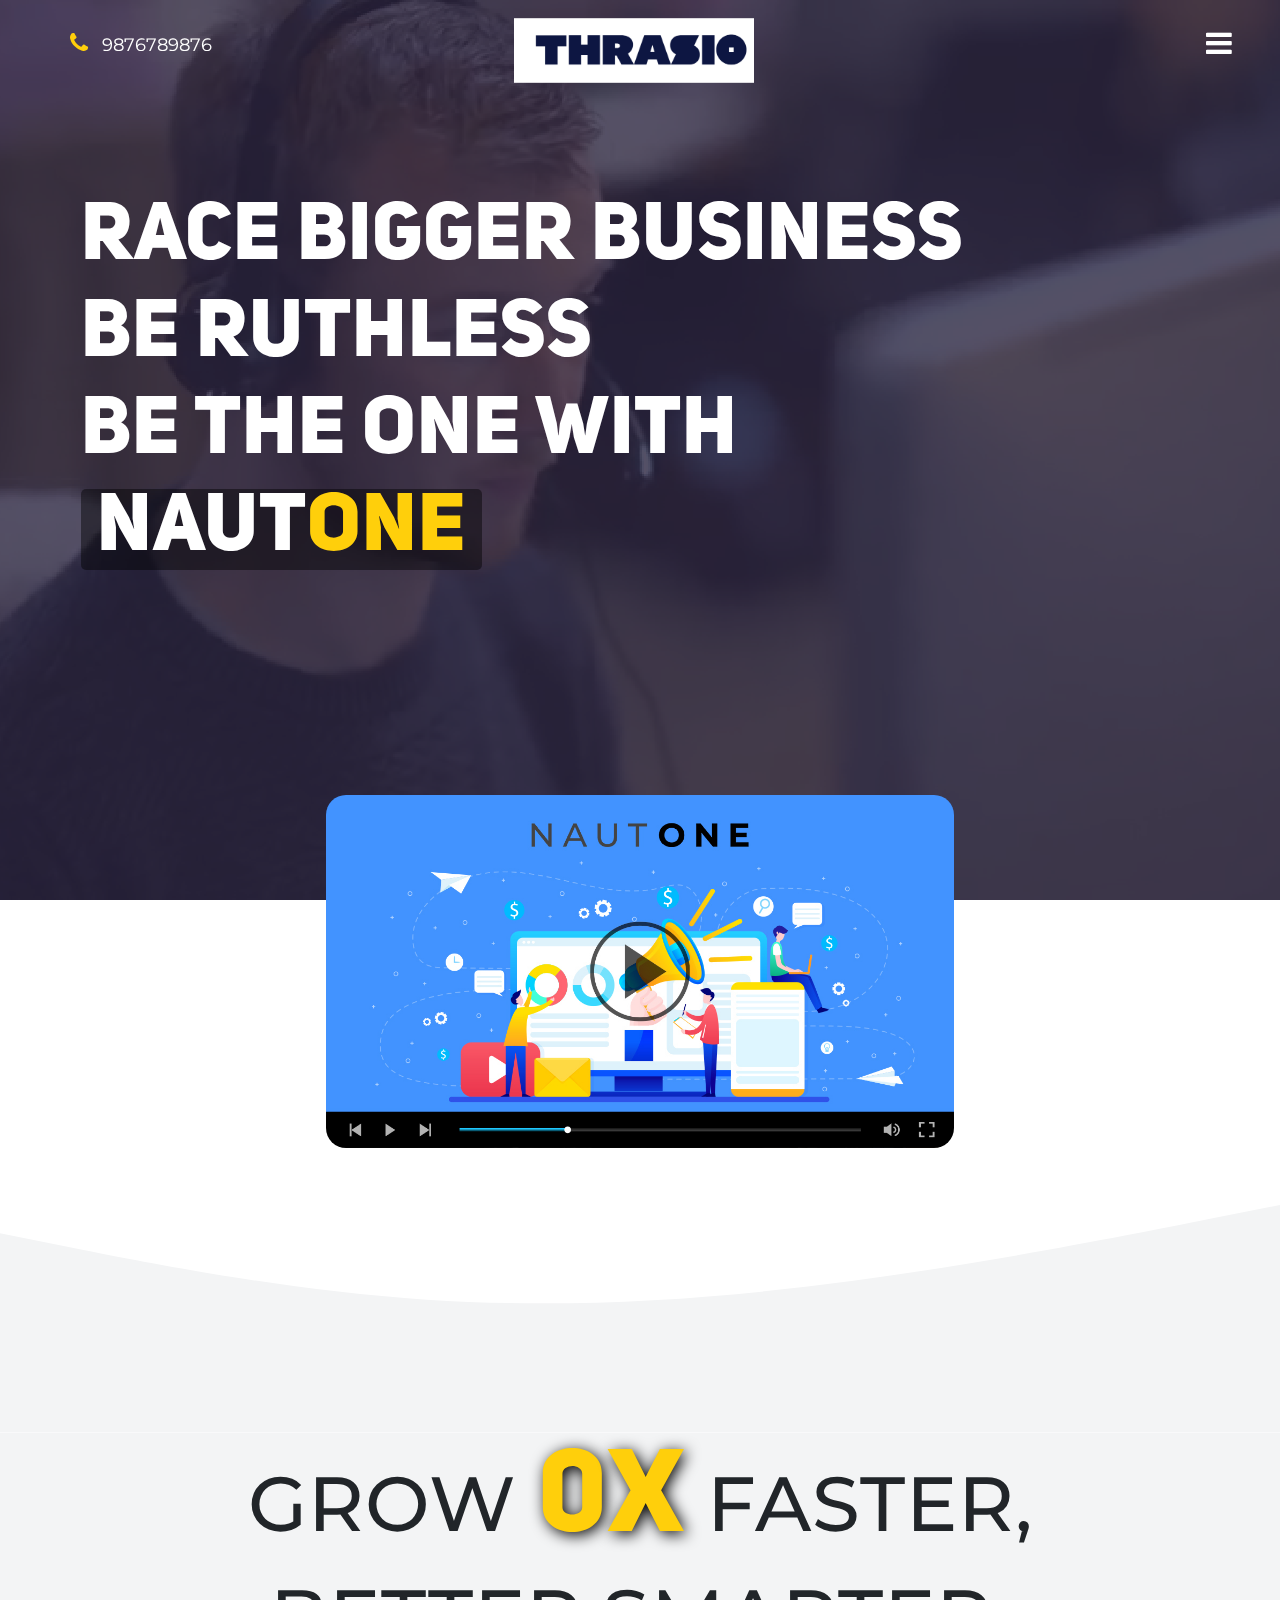
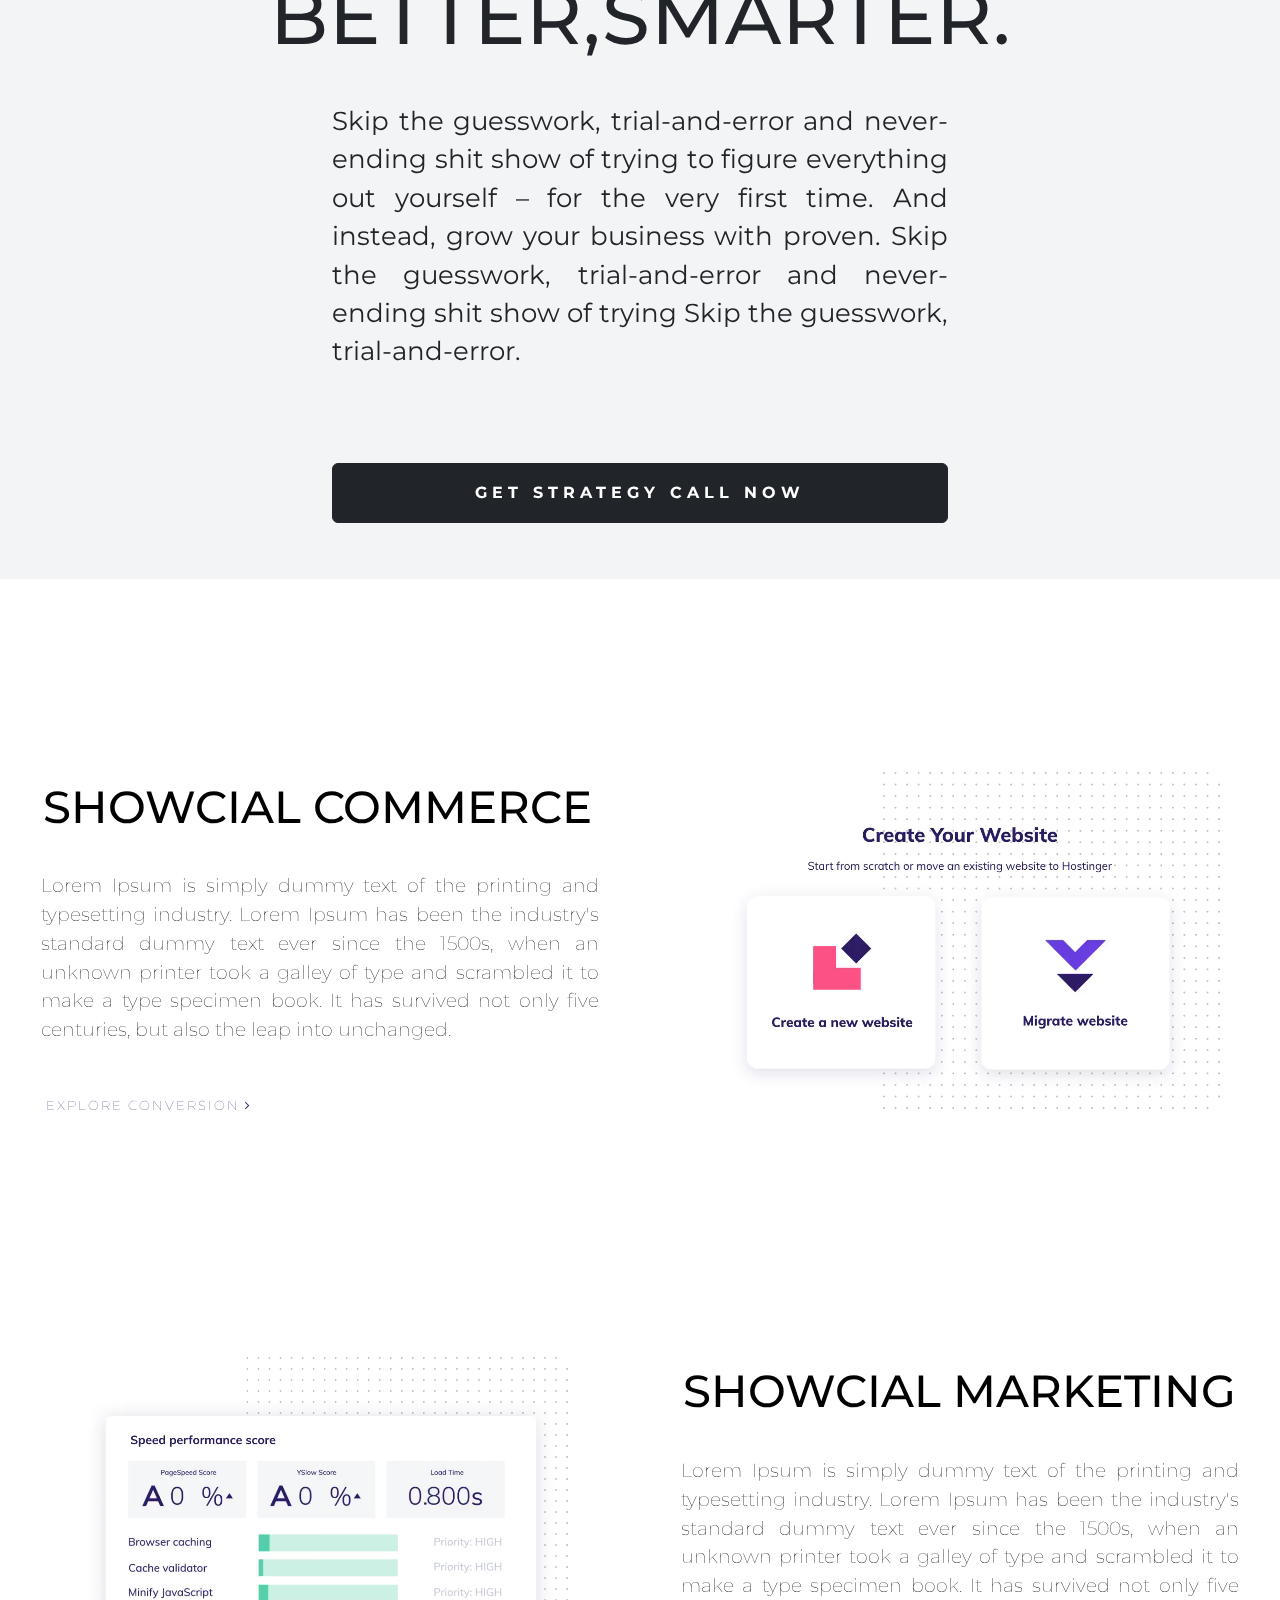
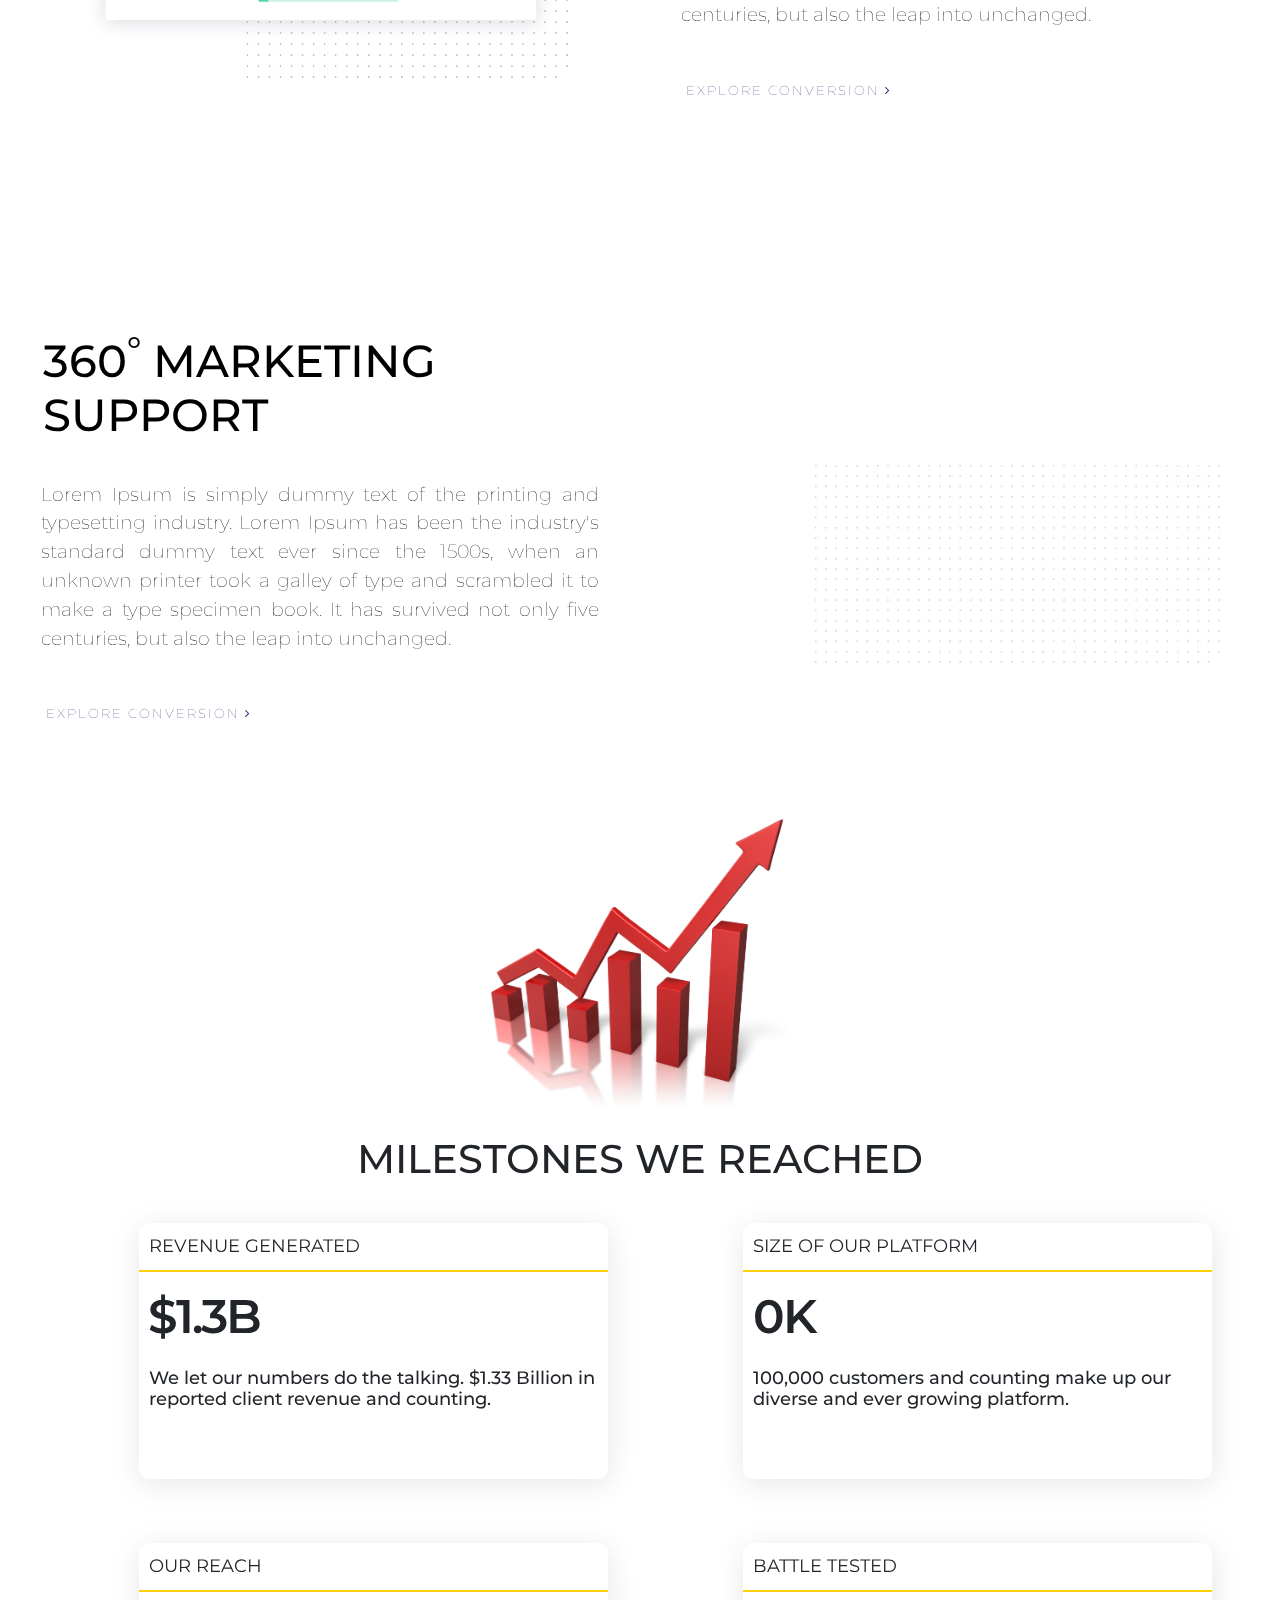
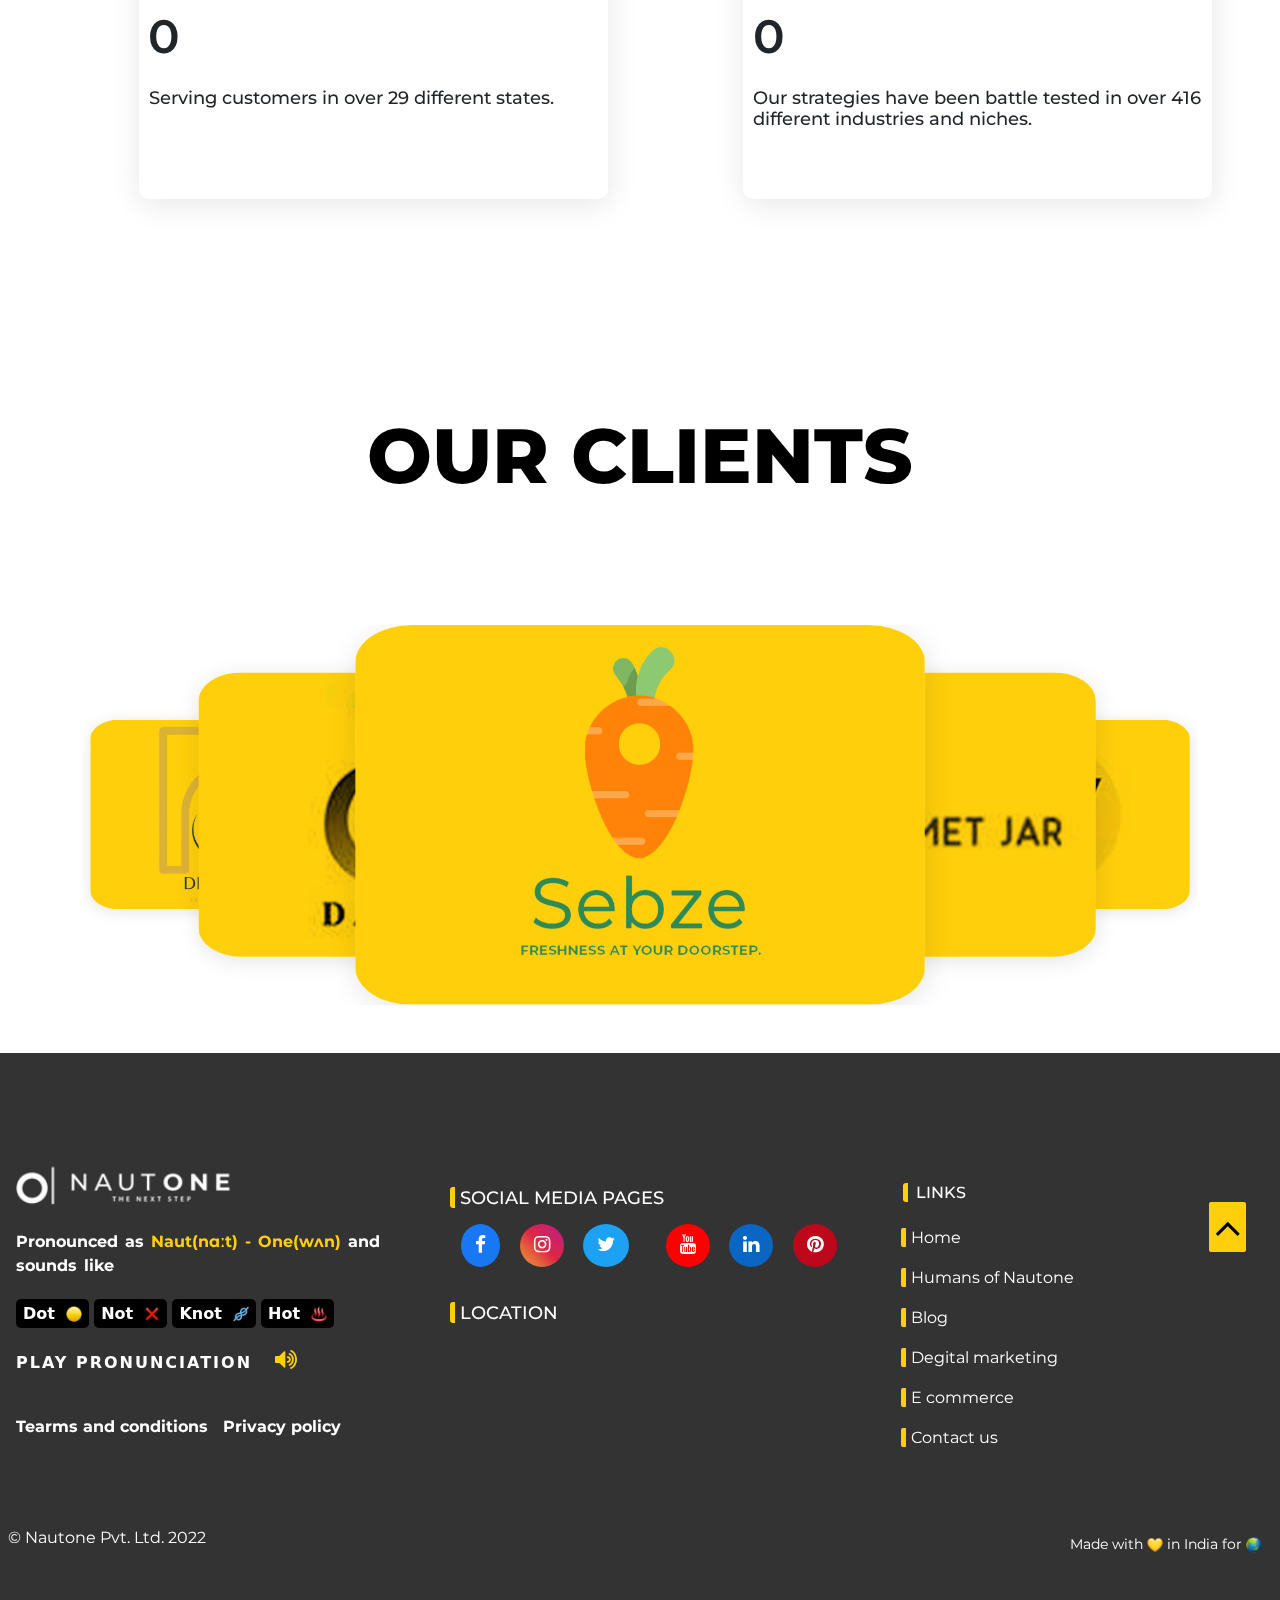
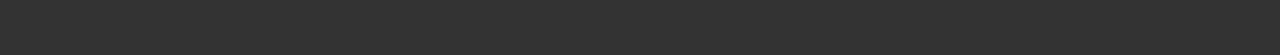
==== index.html @ 0d22f4e8 "donefinal1" ====
<!DOCTYPE html>
<html>
<head>
	<meta charset="utf-8">
	<meta name="viewport" content="width=device-width, initial-scale=1">
	<title>Nautone | The next step</title>
	<!--Bootstrap-->
	<link href="https://cdn.jsdelivr.net/npm/bootstrap@5.1.3/dist/css/bootstrap.min.css" rel="stylesheet">
    <script src="https://cdn.jsdelivr.net/npm/bootstrap@5.1.3/dist/js/bootstrap.bundle.min.js"></script>
    <!--External stylesheet-->
    <link rel="stylesheet" type="text/css" href="style.css">
    <!--Font awsome bootstrap-->
    <link rel="stylesheet" href="https://cdnjs.cloudflare.com/ajax/libs/font-awesome/4.7.0/css/font-awesome.min.css">
    <!--nautone icon-->
    <link rel="icon" href="asserts/images/fav-icon-01.png" sizes="32x32"/>

    <!--npm animation -->
     <link rel="stylesheet" href="https://cdn.jsdelivr.net/npm/animate.css@3.5.2/animate.min.css">

<link rel="stylesheet" href="https://maxcdn.bootstrapcdn.com/font-awesome/4.7.0/css/font-awesome.min.css">
<script src="https://code.jquery.com/jquery-3.5.1.min.js"></script>
<script src="https://cdn.jsdelivr.net/npm/popper.js@1.16.0/dist/umd/popper.min.js"></script>
<script src="https://stackpath.bootstrapcdn.com/bootstrap/4.5.0/js/bootstrap.min.js"></script>
<script type="text/javascript" src="script.js"></script>
<!------------------------------------------------------fonts------------------------------->
<link rel="preconnect" href="https://fonts.googleapis.com">
<link rel="preconnect" href="https://fonts.gstatic.com" crossorigin>
<link href="https://fonts.googleapis.com/css2?family=Montserrat:wght@700&display=swap" rel="stylesheet">
<!-------------------------------------------------------------------------------fonts end-->
<!----------IMPORTANT DONT EDIT ENYTHING BELOW CODING ******WARNING****------AND ALSO DONT REMOVE RACKET-------->
<!--<link rel='preload' as='style' onload="this.onload=null;this.rel='stylesheet'" id='theme-main-style' href='wp-content/themes/thrasio/dist/css/theme.css' type='text/css' media='all'/>
<script type="rocketlazyloadscript" data-rocket-type='text/javascript' src='wp-includes/js/jquery/jquery.min.js' id='jquery-core-js' defer></script>
--------IMPORTANT DONT EDIT ENYTHING ABOVE CODING ******WARNING****-------------->

    <script>if(navigator.userAgent.match(/MSIE|Internet Explorer/i)||navigator.userAgent.match(/Trident\/7\..*?rv:11/i)){var href=document.location.href;if(!href.match(/[?&]nowprocket/)){if(href.indexOf("?")==-1){if(href.indexOf("#")==-1){document.location.href=href+"?nowprocket=1"}else{document.location.href=href.replace("#","?nowprocket=1#")}}else{if(href.indexOf("#")==-1){document.location.href=href+"&nowprocket=1"}else{document.location.href=href.replace("#","&nowprocket=1#")}}}}</script><script>class RocketLazyLoadScripts{constructor(e){this.triggerEvents=e,this.eventOptions={passive:!0},this.userEventListener=this.triggerListener.bind(this),this.delayedScripts={normal:[],async:[],defer:[]},this.allJQueries=[]}_addUserInteractionListener(e){this.triggerEvents.forEach((t=>window.addEventListener(t,e.userEventListener,e.eventOptions)))}_removeUserInteractionListener(e){this.triggerEvents.forEach((t=>window.removeEventListener(t,e.userEventListener,e.eventOptions)))}triggerListener(){this._removeUserInteractionListener(this),"loading"===document.readyState?document.addEventListener("DOMContentLoaded",this._loadEverythingNow.bind(this)):this._loadEverythingNow()}async _loadEverythingNow(){this._delayEventListeners(),this._delayJQueryReady(this),this._handleDocumentWrite(),this._registerAllDelayedScripts(),this._preloadAllScripts(),await this._loadScriptsFromList(this.delayedScripts.normal),await this._loadScriptsFromList(this.delayedScripts.defer),await this._loadScriptsFromList(this.delayedScripts.async),await this._triggerDOMContentLoaded(),await this._triggerWindowLoad(),window.dispatchEvent(new Event("rocket-allScriptsLoaded"))}_registerAllDelayedScripts(){document.querySelectorAll("script[type=rocketlazyloadscript]").forEach((e=>{e.hasAttribute("src")?e.hasAttribute("async")&&!1!==e.async?this.delayedScripts.async.push(e):e.hasAttribute("defer")&&!1!==e.defer||"module"===e.getAttribute("data-rocket-type")?this.delayedScripts.defer.push(e):this.delayedScripts.normal.push(e):this.delayedScripts.normal.push(e)}))}async _transformScript(e){return await this._requestAnimFrame(),new Promise((t=>{const n=document.createElement("script");let r;[...e.attributes].forEach((e=>{let t=e.nodeName;"type"!==t&&("data-rocket-type"===t&&(t="type",r=e.nodeValue),n.setAttribute(t,e.nodeValue))})),e.hasAttribute("src")?(n.addEventListener("load",t),n.addEventListener("error",t)):(n.text=e.text,t()),e.parentNode.replaceChild(n,e)}))}async _loadScriptsFromList(e){const t=e.shift();return t?(await this._transformScript(t),this._loadScriptsFromList(e)):Promise.resolve()}_preloadAllScripts(){var e=document.createDocumentFragment();[...this.delayedScripts.normal,...this.delayedScripts.defer,...this.delayedScripts.async].forEach((t=>{const n=t.getAttribute("src");if(n){const t=document.createElement("link");t.href=n,t.rel="preload",t.as="script",e.appendChild(t)}})),document.head.appendChild(e)}_delayEventListeners(){let e={};function t(t,n){!function(t){function n(n){return e[t].eventsToRewrite.indexOf(n)>=0?"rocket-"+n:n}e[t]||(e[t]={originalFunctions:{add:t.addEventListener,remove:t.removeEventListener},eventsToRewrite:[]},t.addEventListener=function(){arguments[0]=n(arguments[0]),e[t].originalFunctions.add.apply(t,arguments)},t.removeEventListener=function(){arguments[0]=n(arguments[0]),e[t].originalFunctions.remove.apply(t,arguments)})}(t),e[t].eventsToRewrite.push(n)}function n(e,t){let n=e[t];Object.defineProperty(e,t,{get:()=>n||function(){},set(r){e["rocket"+t]=n=r}})}t(document,"DOMContentLoaded"),t(window,"DOMContentLoaded"),t(window,"load"),t(window,"pageshow"),t(document,"readystatechange"),n(document,"onreadystatechange"),n(window,"onload"),n(window,"onpageshow")}_delayJQueryReady(e){let t=window.jQuery;Object.defineProperty(window,"jQuery",{get:()=>t,set(n){if(n&&n.fn&&!e.allJQueries.includes(n)){n.fn.ready=n.fn.init.prototype.ready=function(t){e.domReadyFired?t.bind(document)(n):document.addEventListener("rocket-DOMContentLoaded",(()=>t.bind(document)(n)))};const t=n.fn.on;n.fn.on=n.fn.init.prototype.on=function(){if(this[0]===window){function e(e){return e.split(" ").map((e=>"load"===e||0===e.indexOf("load.")?"rocket-jquery-load":e)).join(" ")}"string"==typeof arguments[0]||arguments[0]instanceof String?arguments[0]=e(arguments[0]):"object"==typeof arguments[0]&&Object.keys(arguments[0]).forEach((t=>{delete Object.assign(arguments[0],{[e(t)]:arguments[0][t]})[t]}))}return t.apply(this,arguments),this},e.allJQueries.push(n)}t=n}})}async _triggerDOMContentLoaded(){this.domReadyFired=!0,await this._requestAnimFrame(),document.dispatchEvent(new Event("rocket-DOMContentLoaded")),await this._requestAnimFrame(),window.dispatchEvent(new Event("rocket-DOMContentLoaded")),await this._requestAnimFrame(),document.dispatchEvent(new Event("rocket-readystatechange")),await this._requestAnimFrame(),document.rocketonreadystatechange&&document.rocketonreadystatechange()}async _triggerWindowLoad(){await this._requestAnimFrame(),window.dispatchEvent(new Event("rocket-load")),await this._requestAnimFrame(),window.rocketonload&&window.rocketonload(),await this._requestAnimFrame(),this.allJQueries.forEach((e=>e(window).trigger("rocket-jquery-load"))),window.dispatchEvent(new Event("rocket-pageshow")),await this._requestAnimFrame(),window.rocketonpageshow&&window.rocketonpageshow()}_handleDocumentWrite(){const e=new Map;document.write=document.writeln=function(t){const n=document.currentScript,r=document.createRange(),i=n.parentElement;let o=e.get(n);void 0===o&&(o=n.nextSibling,e.set(n,o));const a=document.createDocumentFragment();r.setStart(a,0),a.appendChild(r.createContextualFragment(t)),i.insertBefore(a,o)}}async _requestAnimFrame(){return new Promise((e=>requestAnimationFrame(e)))}static run(){const e=new RocketLazyLoadScripts(["keydown","mousemove","touchmove","touchstart","touchend","wheel"]);e._addUserInteractionListener(e)}}RocketLazyLoadScripts.run();</script>
</head>
<body>
	<div id="nautoneTop"></div>  
<header>
    <div class="background-image-container">
        <div class="video-container-1">
        <video muted loop autoplay playsinline class="video-bg" style="opacity: 0.2;">
            <source src="asserts/videos/bgvideo.mp4" type="video/mp4">
        </video>
        </div>
    </div>

<div id="mySidenav" class="sidenav">
    <a href="#"><span class="mobile-slide"><span class="fa fa-phone" style="color: #ffcf0b;font-size:23px;padding: 4px;"></span><span class="slider-numaber">&nbsp;&nbsp;9876789876</span></span></a>

            <div class="head">
                <p>
                <div class="float-left"><p>Skyrocket your business&nbsp;&nbsp; <span class="fa fa-arrow-right"></span></p></div>
                <div><a href="contact.html#contact"><button type="button" class="btn btn-outline-warning rounded-pill">get started</button></a></div>
                </p>
            </div>
            <div style="margin-top: 1.1em;">
  <a href="javascript:void(0)" class="closebtn" onclick="closeNav()">&times;</a>
  <ul style="list-style-type: none;">
  <li><a href="humans-of-nautone.html"><div class="drop-div"><p class="drop-lk">who we are</p><span>Sample line for captions</span></div></a></li>
    <li><a href="nautone-ed-com.html"><div class="drop-div"><p class="drop-lk">showcial commerce</p><span>Sample line for captions</span></div></a></li>
  <li><a href="nautone_Digital_marketing.html"><div class="drop-div"><p class="drop-lk">showcial marketing</p><span>Sample line for captions</span></div></a></li>
  <li><a href="humans-of-nautone.html"><div class="drop-div"><p class="drop-lk">Humans of Nautone</p><span>Sample line for captions</span></div></a></li>
  <li><a href="blogs.html"><div class="drop-div"><p class="drop-lk">Blogs</p><span>Sample line for captions</span></div></a></li>
  <li><a href="contact.html"><div class="drop-div"><p class="drop-lk">Contact us</p><span>Sample line for captions</span></div></a></li>
  </ul>
            </div>
</div>
<div class="popupVideo" id="popupVideo">
    <a href="javascript:void(0)" class="closebtn" onclick="closePopupOn()">X</a>

    <div class="container col-md-9">
    <video controls style="width: 100%;" id="mainvideo">
        <source src="asserts/videos/All about the new Zoho CRM logo.mp4" type="video/mp4">
    </video>
    </div>
</div>
    
<nav class="navbar navbar-light fixed-top navbarbg" id="navbar">

    <a href="#"><span class="mobile-slide mobile-slide-main"><span class="fa fa-phone" style="color: #ffcf0b;font-size:23px;padding: 4px;"></span><span class="slider-numaber" style="color: white;" id="mobilenumber">&nbsp;&nbsp;9876789876</span></span></a>

<a href="index.html">
    <!--LOGO-->
    <div class="bottom-line">
         <div class="header-logo">
                          <a href="index.html" class="logo-container logo">
                        <img src="img-logo/logo.svg"
                             data-logo="img-logo/logo.svg" data-animate-logo="img-logo/innvert.gif"
                             data-animate-logo-reverse="img-logo/expand.gif"  id="logo" alt=""/>
                          </a>
<a href="index.html" class="logo-mobile-container">
<img width="396.02" height="350" class="mobile-logo lazyload" src="img-logo/sm-logo.svg"
data-mobile-logo="img-logo/sm-logo.svg"
data-mobile-logo-menu="img-logo/sm-logo.svg"
alt="" data-src="img-logo/sm-logo.svg" decoding="async" />

<img width="396.02" height="350" class="mobile-logo" src="img-logo/sm-logo.svg"
data-mobile-logo="img-logo/sm-logo.svg"
data-mobile-logo-menu="img-logo/sm-logo.svg"
alt="" data-eio="l"/>

                    </a>-->
        </div>
    </div>
<!--LOGO ANIMATION-->
    
</a>
<span onclick="openNav()">
<i class="fa fa-navicon menu-bar" id="menuicon"></i>
</span>
</nav>


<div class="row">
    <div class="col-lg-10 maincontent">
    <h1 class="animated bounce delay-3s">
        Race bigger business <br>Be ruthless<br> Be the <font style="color:white;">One</font> with <font style="background-color: #00000070;border-radius: 5px;">&nbsp;Naut<font style="color:#ffcf0b;">One&nbsp;</font></font></h1>
    </div>
    <div class="col-lg-2">

    </div>
</div>
</header>


<div class="row" style="height: auto;text-align: center;padding-top: 8em;">
    <div class="col-md-6 offset-md-3">
    <img src="asserts/videos/download.jpg" width="100%" class="video-preview" onclick="popupOn()">
</div>   
</div>

        <svg xmlns="http://www.w3.org/2000/svg" viewBox="0 0 1440 320"><path fill="#f3f4f5" fill-opacity="1" d="M0,96L80,112C160,128,320,160,480,170.7C640,181,800,171,960,149.3C1120,128,1280,96,1360,80L1440,64L1440,320L1360,320C1280,320,1120,320,960,320C800,320,640,320,480,320C320,320,160,320,80,320L0,320Z"></path></svg>


<div class="container-fluid">
    <div class="row" style="background-color: #f3f4f5;padding-bottom: 3.5em;">
        <span  id="tengrow"></span>
        <h1 animationName="fadeIn" class="heading-1">Grow <font style="color: #ffcf0b;text-shadow: 3px 3px 15px black;font-family: unisans;font-size: 9vw;"><span class="count percent" data-count="10">0</span>X</font> faster,<br>Better,Smarter.</h1>

        <div class="col-md-6 offset-md-3 content-sec-1a">
            <p>Skip the guesswork, trial-and-error and never-ending shit show of trying to figure everything out yourself – for the very first time. And instead, grow your business with proven. Skip the guesswork, trial-and-error and never-ending shit show of trying Skip the guesswork, trial-and-error.</p>

            <button class="btn btn-dark w-100" style="height:60px;">get strategy call now</button>
        </div>
    </div>
</div>



<div class="container-fluid">

        <div class="row content-sec-index2">
         <div class="col-lg-6 col-md-6 col-sm-12 col-xs-12">
             <h1>Showcial Commerce</h1>
             <p>Lorem Ipsum is simply dummy text of the printing and typesetting industry. Lorem Ipsum has been the industry's standard dummy text ever since the 1500s, when an unknown printer took a galley of type and scrambled it to make a type specimen book. It has survived not only five centuries, but also the leap into unchanged. </p>
             <p><a href="nautone-ed-com.html" class="header-txt-index">EXPLORE CONVERSION  <span class="fa fa-angle-right"></span></a></p>
         </div>
         <div class="col-lg-6 col-md-6 col-sm-12 col-xs-12">

                <div class="imgc">
            <!--<img src="asserts/videos/Artwork-1_Dark-11.mp4" width="100%" class="lef-img-1" style="z-index:30;">-->

            <video loop muted autoplay style="border-radius: 10px;margin-top: 2.5em;" width="100%">
                <source src="asserts/videos/host/easy-to-set-up-6e4616539f.mp4" type="video/mp4">
            </video>
                </div>
         </div>
        </div>
</div>

<!--contect section starts-->
<div class="container-fluid">
    <div class="row content-sec-index2">
         <div class="col-lg-6 col-md-6 col-sm-12 col-xs-12">
            <div class="container">
                <div class="imgc">
            <video loop muted autoplay style="border-radius: 10px;margin-top: 2.8em;" width="100%">
                <source src="asserts/videos/host/simply-fast-websites-ad53591419.mp4" type="video/mp4">
            </video>
                </div>
            </div>    
         </div>
         <div class="col-lg-6 col-md-6 col-sm-12 col-xs-12">
             <h1>Showcial marketing</h1>
             <p>Lorem Ipsum is simply dummy text of the printing and typesetting industry. Lorem Ipsum has been the industry's standard dummy text ever since the 1500s, when an unknown printer took a galley of type and scrambled it to make a type specimen book. It has survived not only five centuries, but also the leap into unchanged.</p>
             <p><a href="nautone_Digital_marketing.html" class="header-txt-index">EXPLORE CONVERSION  <span class="fa fa-angle-right"></span></a></p>
         </div>
    </div>
</div>

<div class="container-fluid">
        <div class="row content-sec-index2">
         <div class="col-lg-6 col-md-6 col-sm-12 col-xs-12">
             <h1>360<sup>°</sup> marketing support</h1>
             <p>Lorem Ipsum is simply dummy text of the printing and typesetting industry. Lorem Ipsum has been the industry's standard dummy text ever since the 1500s, when an unknown printer took a galley of type and scrambled it to make a type specimen book. It has survived not only five centuries, but also the leap into unchanged. </p>
             <p><a href="nautone-ed-com.html" class="header-txt-index">EXPLORE CONVERSION  <span class="fa fa-angle-right"></span></a></p>
         </div>
         <div class="col-lg-6 col-md-6 col-sm-12 col-xs-12">

                <div class="imgc">
            <!--<img src="asserts/videos/Artwork-1_Dark-11.mp4" width="100%" class="lef-img-1" style="z-index:30;">-->

            <video loop muted autoplay style="border-radius: 10px;margin-top: 2.5em;" width="100%">
                <source src="asserts/videos/host/chat-support-24-7-f281e75a32.mp4" type="video/mp4">
            </video>
                </div>
         </div>
        </div>
</div>


<div class="container-fluid">
            <div class="row">
            <div style="text-align:center;">
                <img src="asserts/images/inc.png" width="100%" style="width:auto;text-align: center;width: 300px;margin-top: 4.8em;">
                <h1 style="padding: 0.7em 0em 0em 0em;font-family: 'Montserrat', sans-serif;text-transform: uppercase;">milestones we reached</h1>
            </div>
            </div>

    <div class="row content-sec-2a" id="counter">
        <div class="col-md-5 offset-md-1 container">
            <div class="container1 animated bounce delay-3s">
            <p>Revenue generated</p>
            <h1>$<span class="counter-value" data-count="100">1.3</span>B</h1>
            <h6>We let our numbers do the talking. $1.33 Billion in reported client revenue and counting.</h6>
            </div>
        </div>
        <div class="col-md-5 container">
            <div class="container1 animated bounce delay-3s">
            <p>Size of our platform</p>
            <h1><span class="counter-value" data-count="10">0</span>K</h1>
            <h6>100,000 customers and counting make up our diverse and ever growing platform.</h6>
            </div>
        </div>
        <div class="col-md-5 offset-md-1  container">
            <div class="container1 animated bounce delay-3s">
            <p>Our Reach</p>
            <h1 class="counter-value" data-count="500">0</h1>
            <h6>Serving customers in over 29 different states.</h6>
            </div>
        </div>
        <div class="col-md-5 container">
            <div class="container1 animated bounce delay-3s">
            <p>Battle tested</p>
            <h1 class="counter-value" data-count="500">0</h1>
            <h6>Our strategies have been battle tested in over 416 different industries and niches.</h6>
            </div>
        </div>                        
    </div>

</div>
<div class="container-fluid">

        <div class="row cont">
        <div class="col-lg-8 offset-lg-2">
            <div>
            <h1>OUR CLIENTS</h1>
            </div>
        </div>
    </div>
</div>


    <div class="container" style="padding-bottom: 3em;">
        <div id="svgSlider"></div>

                    <template id="sliderTemplate">
                      <div class="svg-slider">
                        <div class="svg-slider__viewport">

                        </div>
                        <div class="svg-slider__overlay"></div>
                      </div>
                    </template>

                    <template id="slideTemplate">
                      <svg
                        class="svg-slider__slide"
                        xmlns="http://www.w3.org/2000/svg"
                        xmlns:xlink="http://www.w3.org/1999/xlink"
                        height="0px"
                        width="0px"
                        viewBox="">
                      </svg>
                    </template>
    </div>



<div class="container-fluid footer" style="padding: 10vh 0vh;">
    <div class="row">
    <div class="col-md-4">
        <div>
            <img src="asserts/web-logo-white.png" class="footer-img">
        </div>
        <div>
            <p class="para1">Pronounced as <font style="color:#ffcf0b;">Naut(nɑːt) - One(wʌn)</font> and sounds like</p>
        </div>
        <div class="icons">
               <span class="ic-cnt">Dot&nbsp;&nbsp;<img src="asserts/circle.png"></span>
               <span class="ic-cnt">Not&nbsp;&nbsp;<img src="asserts/cross.png"></span>
               <span class="ic-cnt">Knot&nbsp;&nbsp;<img src="asserts/knot.png"></span>
               <span class="ic-cnt">Hot&nbsp;&nbsp;<img src="asserts/hot.png"></span>
        </div>
        <div class="audio-cnt">
            <p>PLAY PRONUNCIATION&nbsp;&nbsp;
                <audio id="nautone"><source src="asserts/audio/sounds.mp3" type="audio/mp3"></audio>
                <i class="fa fa-volume-up" onclick="playAudio()" style="font-size:1.5em;color: #ffcf0b;position: relative;margin-top: 5px;cursor: pointer;"></i></p>
        </div> 
        <div class="policy">
            <span class="p"><a href="#" style="color:white;text-decoration: none;">Tearms and conditions</a></span>&nbsp;&nbsp;
            <span class="p"><a href="#" style="color:white;text-decoration: none;">Privacy policy</a></span>
        </div>
    </div>
    <div class="col-md-4 socialmedia-footer">
        <h2><span>Social media pages</span></h2>
        <div class="social-handle">
            <a href=""><span style="background-color:#1877f2;"><i class="fa fa-facebook"></i></span></a>
            <a href=""><span class="insta"><i class="fa fa-instagram"></i></span></a>
            <a href=""><span style="background-color:#1da1f2;"><i class="fa fa-twitter"></i></span></a><br>
            <a href=""><span style="background-color:#ff0000;"><i class="fa fa-youtube"></i></span></a>
            <a href=""><span style="background-color:#0a66c2;"><i class="fa fa-linkedin"></i></span></a>
            <a href=""><span style="background-color:#bd081c;"><i class="fa fa-pinterest"></i></span></a>
        </div>
        <h2><span>Location</span></h2>
        <div style="margin-top:1em;margin-left:2.2em;">
            <iframe src="https://www.google.com/maps/embed?pb=!1m28!1m12!1m3!1d7775.925844020148!2d80.25489000589153!3d12.974223350652986!2m3!1f0!2f0!3f0!3m2!1i1024!2i768!4f13.1!4m13!3e6!4m5!1s0x3a525df6cdfe22f7%3A0xe25be52f4fe95d87!2sNautOne%2C%202%2F718A%2C%202nd%20Cross%20Street%2C%202nd%20Main%20Road%2C%20Kazura%20Garden%2C%20Palavakkam%2C%20Chennai%2C%20Tamil%20Nadu!3m2!1d12.9739279!2d80.25644679999999!4m5!1s0x3a525df6cdfe22f7%3A0xe25be52f4fe95d87!2sNautOne%2C%202%2F718A%2C%202nd%20Cross%20Street%2C%202nd%20Main%20Rd%2C%20Kazura%20Garden%2C%20Palavakkam%2C%20Chennai%2C%20Tamil%20Nadu%20600115!3m2!1d12.9739279!2d80.25644679999999!5e0!3m2!1sen!2sin!4v1647943808908!5m2!1sen!2sin" width="auto" height="auto" style="border:0;" allowfullscreen="" loading="lazy"></iframe>
        </div>
    </div>
    <div class="col-md-4 footer3">


                 <a href="#nautoneTop"><span class="fa fa-angle-up" style="color:black;font-size: 3.3vw;padding: 4px 5px;background-color: #ffcf0b;float: right;margin-right: 0.8em;margin-top: 1.4em;border-radius: 2px;"></span></a>
        <h2>Links</h2>
            <div class="footer-links">
            <p><a href="index.html">Home</a></p>
            <p><a href="humans-of-nautone.html">Humans of Nautone</a></p>
            <p><a href="#">Blog</a></p>
            <p><a href="nautone_Digital_marketing.html">Degital marketing</a></p>
            <p><a href="nautone-ed-com.html">E commerce</a></p>
            <p><a href="contact.html">Contact us</a></p>
            </div> 
    </div> 
    </div>   
    <div class="row footer-copyrights">
        <span class="span1">© Nautone Pvt. Ltd. 2022</span>
        <span class="span2">Made with <img src="asserts/yellow-heart.png" width="16px"> in India for <img src="asserts/globe.png" width="16px"></span>
    </div>    
</div>

<!----------IMPORTANT DON'T EDIT ENYTHING BELOW CODING ******WARNING****-------------->
<!-------------------------THIS IS TO ANIMATE LOGO SO DONT DELETE THIS LINK-->
<script type="rocketlazyloadscript" data-rocket-type='text/javascript' src='wp-content/themes/thrasio/dist/js/theme.min.js' id='theme-js' defer></script>


<script type="text/javascript">
    //------------------------for carosule slider slide like book-------------------------//
   /**
 * @file SVG Slider class.
 * @author Alexey Ptitsyn https://alexeyptitsyn.ru/
 * @copyright 2021 Alexey Ptitsyn
 */

/**
 * @example
 * 
 * Scroll down to see usage example.
 */

/**
 * SVGSlider class.
 */
class SVGSlider {
  /**
   * @param {HTMLEelement} el - Parent element for slider.
   * @param {number} width - Slide width in px.
   * @param {number} height - Slide height in px.
   */
  constructor(el, width, height) {
    this._parent = el;
    this._slideWidth = width;
    this._slideHeight = height;
    
    this._sliderContainer = document.querySelector('#sliderTemplate').content.cloneNode(true);
    this._viewport = this._sliderContainer.querySelector('.svg-slider__viewport');
    
    this._slides = [];
    
    this._pointerX = null;
    this._pointerY = null;
    
    this.renderedViewport = null;
    this.renderedSlides = [];
    this.renderedOverlay = null;
    this.activeSlideNumber = 0;
    this.lockClick = false;
  }
  
  /**
   * Add slide to slider.
   * @param {string} contents - Contents of slider (SVG layout);
   */
  add(contents) {
    const newSlide = document.querySelector('#slideTemplate').content.cloneNode(true);
    const svg = newSlide.querySelector('svg');
    svg.setAttributeNS(null, 'width', this._slideWidth);
    svg.setAttributeNS(null, 'height', this._slideHeight);
    svg.setAttributeNS(null, 'viewBox', `0 0 ${this._slideWidth} ${this._slideHeight}`);
    svg.innerHTML = contents;

    this._slides.push(newSlide);
  }
  
  /**
   * Go to slide number.
   * @param {number} num - Slide number. Starting from zero.
   */
  goToSlide(num) {
    this.activeSlideNumber = num;
    this.resetSlides();
  }
  
  /**
   * Re-set classes for slides.
   */
  resetSlides() {
    function removeClasses(el) {
      el.classList.remove('svg_slider_slide_m2');
      el.classList.remove('svg_slider_slide_m1');
      el.classList.remove('svg_slider_slide_active');
      el.classList.remove('svg_slider_slide_p1');
      el.classList.remove('svg_slider_slide_p2');
    }
    
    for(let i=0; i<this.renderedSlides.length; i++) {
      const svg = this.renderedSlides[i];
      if(i == this.activeSlideNumber - 2) {
        removeClasses(svg);
        svg.classList.add('svg_slider_slide_m2');
        continue;
      }
      
      if(i == this.activeSlideNumber - 1) {
        removeClasses(svg);
        svg.classList.add('svg_slider_slide_m1');
        continue;
      }
      
      if(i == this.activeSlideNumber) {
        removeClasses(svg);
        svg.classList.add('svg_slider_slide_active');
        continue;
      }
      
      if(i == this.activeSlideNumber + 1) {
        removeClasses(svg);
        svg.classList.add('svg_slider_slide_p1');
        continue;
      }
      if(i == this.activeSlideNumber + 2) {
        removeClasses(svg);
        svg.classList.add('svg_slider_slide_p2');
        continue;
      }
      
      removeClasses(svg);
    }    
  }
  
  slideLeft() {
    let num = this.activeSlideNumber - 1;
    if(num < 0) {
      return;
    }
      
    this.goToSlide(num);
    this.lockClick = false;
  }
  
  slideRight() {
    let num = this.activeSlideNumber + 1;
    if(num >= this.renderedSlides.length) {
      return;
    }
      
    this.goToSlide(num);
    this.lockClick = false;
  }
  
  onClick(e) {
    if(this.lockClick) return;
    
    const width = this._parent.offsetWidth;
    if(e.clientX < width / 2) {
      this.slideLeft();
    }
    if(e.clientX >= width/ 2) {
      this.slideRight();
    }
  }
  
  onPointerDown(e) {
    this._pointerX = e.pageX;
    this._pointerY = e.pageY;
  }
  
  onPointerMove(e) {
    if(!this._pointerX) return;
    
    const pageX = e.pageX;
    
    const delta = pageX - this._pointerX; // + next - previous.
    
    this.renderedSlides[this.activeSlideNumber].style.transform = `scale(1) translateX(-50%) translateX(${delta}px)`;
    
    // Fix scroll:
    const yDelta =  e.pageY - this._pointerY;
    window.scrollTo(0, window.scrollY - yDelta);
  }
  
  onPointerUp(e) {
    const pageX = e.pageX;
    
    const delta = pageX - this._pointerX; // + next - previous.
    
    this._pointerX = null;
    this._pointerY = null;
    
    this.renderedSlides[this.activeSlideNumber].style.transform = '';

    if(delta < -80) {
      this.slideRight();
      this.lockClick = true;
      return;
    }
    
    if(delta > 80) {
      this.slideLeft();
      this.lockClick = true;
      return;
    }
    
    if(delta == 0) {
      this.lockClick = false;
    }
  }
  
  onPointerCancel() {
    this._pointerY = null;
    this._pointerX = null;
    this.renderedSlides[this.activeSlideNumber].style.transform = '';
    this.lockClick = false;
  }
  
  addEvents() {
    const overlay = this.renderedOverlay;
    
    overlay.addEventListener('click', this.onClick.bind(this), false);
    overlay.addEventListener('pointerdown', this.onPointerDown.bind(this), false);
    overlay.addEventListener('pointermove', this.onPointerMove.bind(this), false);
    overlay.addEventListener('pointerup', this.onPointerUp.bind(this), false);
    overlay.addEventListener('pointercancel', this.onPointerCancel.bind(this), false);
  }
  
  /**
   * Draw slider and attach events.
   */
  render() {
    for(const slide of this._slides) {
      this._viewport.append(slide);
    }
    
    this._parent.append(this._sliderContainer);
    
    this.renderedViewport = this._parent.querySelector('.svg-slider__viewport');
    this.renderedSlides = [...this.renderedViewport.querySelectorAll('.svg-slider__slide')];
    this.renderedOverlay = this._parent.querySelector('.svg-slider__overlay');
    
    this.addEvents();
    
    this.goToSlide(0);
  }
}

/**
 * Since I don't want to write SVG tags for each slide, let's extend it.
 * I want to put only image src and text in pre-defined location of slide.
 */
class SVGSliderWithText extends SVGSlider {
  constructor(el, width, height) {
    super(el, width, height);
  }
  
  /**
   * @override
   * Add slide.
   * @param {string} src - Image src.
   * @param {string} text - Text.
   */
  add(src, text='') {
    const content = `
      <image
      x="0" y="0"
      width="${this._slideWidth}" height="${this._slideHeight}"
      xlink:href="${src}"
      />
      <g>
        <text x="10" y="38" style="
          font-family: Verdana, Geneva, sans-serif;
          font-size: 40px;
          text-shadow: 0 0 4px #fff;
        ">${text}</text>
      </g>
    `;
    super.add(content);
  }
}

/**
 * Main
 */

// Define container for slider:
const container = document.querySelector('#svgSlider');

// Define slider:
const slider = new SVGSliderWithText(container, 500, 333); // actually, asprect ratio relevant. maybe this 

// Add items to slider:
slider.add('asserts/clients/01.jpg');
slider.add('asserts/clients/05.jpg');
slider.add('asserts/clients/03.jpg');
slider.add('asserts/clients/04.jpg');
slider.add('asserts/clients/02.jpg');
slider.add('asserts/clients/06.jpg');
slider.add('asserts/clients/07.jpg');
slider.add('asserts/clients/08.jpg');


// Finally, render it:
slider.render();
// Let's start from 8th slide:
slider.goToSlide(4);
</script>
</body>
</html>
---- style.css ----
@font-face{
        font-family: UniSans;
        src:url(asserts/fonts/unisans-heavy-caps.otf) format("opentype");
      }

@import url('https://fonts.googleapis.com/css2?family=Montserrat:wght@700&display=swap');
@import url('https://fonts.googleapis.com/css2?family=Andika+New+Basic:wght@700&display=swap');

@import url('https://fonts.googleapis.com/css2?family=Oswald:wght@700&display=swap');
@import url('https://fonts.googleapis.com/css2?family=Redressed&display=swap');
@import url('https://fonts.googleapis.com/css2?family=Fugaz+One&display=swap');
@import url('https://fonts.googleapis.com/css2?family=RocknRoll+One&display=swap');

html{
  scroll-behavior: smooth;
}

body
{
	margin: 0;
	padding: 0;
	box-sizing: border-box;
}

::-webkit-scrollbar {
    display: none;
}


/*-----Font family links----*/

								/*-----Montserrat----*/
@import url('https://fonts.googleapis.com/css2?family=Montserrat:wght@700&display=swap');

					
								/*-----Unisans----*/
@font-face{
        font-family: UniSans;
        src:url(asserts/fonts/unisans-heavy-caps.otf) format("opentype");
      }

/*---header css starts-----*/


.background-image-container
{
	overflow: hidden;
    z-index: -1;
    position: absolute;
    top: 0;
    left: 0;
    width: 100%;
    height: 100%;
    pointer-events: none;
}

.video-container-1
{
	background-color: #2b2540;
	width: 100%;
	height: 100vh;
}
.video-bg
{
	width: 100%;
	position: absolute;
    top: 0;
    height: 100%;
    object-fit: cover;
}

.header-logo 
{
	width:250px;
	height: 85px;
	float: left;
	position: relative;
  display: flex;
  flex-direction: column;
  margin-left: -80%;
}

@media screen and (max-width: 850px){.header-logo  {margin-left: -20%;}}
@media screen and (max-width: 350px){.header-logo  {margin-left: 0%;}}

@media screen and (max-width: 350px){.maincontent h1{margin-top: 3em;}}
@media screen and (max-width: 650px){.mobile-slide-main  {display: none;},.header-logo{margin-left:-90%;}}

.navbar-brand-img{
    -webkit-transition: all 10s;
    transition: all 10s;
}

#navbar
{
	transition: 0.5s;
	padding: 0em 3em 0em 3em;
	transition: 0.5s;
	z-index: 50;
	overflow: hidden;
}

#logo
{
  width: 240px;
  height: 75px;
  transition: 0.5s;
  background-size: 100%;
  position: relative;
  display: flex;
  flex-direction: column;
  margin-top: 0.8em;
}

@media screen and (max-width: 550px){#navbar {padding: 1em 2em 0em 1em;}}

#popupVideo
{
  height:100vh;
  width: 100%;
  position: fixed;
  z-index: 110;
  top: 0;
  left: 0;
  overflow-x: hidden;
  padding-top: 25px;
  text-align:center;
  background-color:rgb(0 0 0 / 91%);
  opacity:0;
  transition: 1s;
  display: none;
}

#popupVideo a
{
	font-family: 'Montserrat', sans-serif;
	color: white;
	text-decoration: none;
	font-size: 1.5em;
	float: right;
	margin-right: 1em;
}

.video-preview
{
	border-radius: 20px;
	cursor: pointer;
}

#popupVideo video
{
 margin-top: 5%;
}

@media screen and (max-width: 550px){#popupVideo video {border: none;}}

@media screen and (max-width: 652px){.navbar img {margin:0px;padding: 0px;width: 220px;}}


nav .menu-bar
{
	font-size:30px;
	cursor:pointer;
	color: white;
	float: right;
	background-color: none;
}

@media screen and (max-width: 952px){.menu-bar {font-size: 6vw;}}

.sidenav {
  height:0vh;
  width: 100%;
  position: fixed;
  z-index: 100;
  top: 0;
  left: 0;
  background-color:#00000000;
  overflow-x: hidden;
  padding-top: 25px;
  text-align:center;
  background-color: #17131b;
  backdrop-filter: blur(40px);
  opacity:0;
  transition: 0.5s;
}

.sidenav a {
  text-align: center;
  text-decoration: none;
  color: white;
  display: block;
  transition: 0.5s;
  letter-spacing: 1px;
  line-height: 1.4em;
}

@media screen and (max-width: 652px) {.sidenav a {line-height:1.5em;padding-bottom: none;}}
@media screen and (max-width: 1200px) {.sidenav a {line-height:1.4em;padding-bottom: none;}}
@media screen and (max-width: 4000px) {.sidenav a {padding-bottom: 1em;}}

.mobile-slide
{
	color: white;
	font-size: 18px;
	float: left;
	margin: 1em;
}

.sidenav .head
{
	padding: 0vw 2vw;
	background-color: black;
	width: 100%;
	height: 100px;
	margin-top: 4em;
}

@media screen and (max-width: 466px) {.sidenav .head{height: 155px;text-align: center;}} 

.sidenav .float-left
{
	font-family: 'Montserrat', sans-serif;
	color: white;
	font-weight: bold;
	float: left;
	padding: 1.3em 0em;
}	

@media screen and (min-width: 405px) {.sidenav .float-left{	padding: 0.6em 0.9em;font-size: 1em;
	margin-top: 1.5em;font-size: 1.2em;}}

@media screen and (max-width: 466px) {.sidenav .float-left{float: none;text-align: center;}} 

.slider-numaber
{
	font-family:'Montserrat', sans-serif;
}

@media screen and (max-width: 550px) {.slider-numaber{display: none;}} 

.sidenav .head .btn
{
	float: right;
	text-transform: uppercase;
	font-weight: bold;
	letter-spacing: 1px;
	margin-top: 1.5em;
	padding: 15px 20px;
	border: 3px;
}

@media screen and (max-width: 466px) {.sidenav .head .btn{float: none;text-align: center;margin-top:0em;height:2.3em;}} 

.drop-div
{
  padding: 2em 0em;
}

@media screen and (max-width: 652px) {.drop-div {padding: 18px;}}

.drop-lk
{
  font-family: unisans;
  font-size: 5vw;
  padding: 27px;
  transition: 0.5s;
}
@media screen and (max-width: 1550px) {.drop-lk {padding:0px;}}
@media screen and (max-width: 450px) {.drop-lk {font-size: 7.6vw;}}

.drop-lk:hover{
 font-size: 5.3vw;
}

.drop-div span
{
	font-size: 14px;
	font-family: 'Montserrat',serif;
	font-style: italic;
	margin-top: -2em;
}

.sidenav .closebtn {
  position: absolute;
  top: 0;
  right: 25px;
  font-size: 46px;
  margin-left: 50px;
}

@media screen and (max-height: 450px) {
  .sidenav {padding-top: 15px;}
  .sidenav a {font-size: 18px;}
  .sidenav a:hover {font-size: 22px;}
}

header h1
{
	font-family: unisans;
	font-size: 6.3vw;
	color: white;
	letter-spacing: 1px;
	padding-top: 18%;
	padding-right: 1em;
	padding-bottom: 1em;
	padding-left: 1em;
	font-weight: bold;
}


@media screen and (max-width: 790px) {
  header h1 {font-size: 6vw;padding-top: 24%;}
}

@media screen and (max-width: 550px) {
  header h1 {font-size: 11.5vw;padding-top: 31%;}
}


.heading-1
{
	font-family: 'Montserrat', sans-serif; /*font-family: unisans;*/
	font-size: 6vw;
	letter-spacing: 1px;
	text-transform: uppercase;
	text-align: center;
}

.btn-dark{font-weight: bold;letter-spacing: 5px;text-transform: uppercase;font-family: 'Montserrat', sans-serif;}

.content-sec-1
{
	margin-top: 5em;
	text-align: center;
}
.content-sec-1 h1
{
	font-family: unisans;
	font-size: 4vw;
}

@media screen and (max-width: 582px) {.content-sec-1 h1{font-size: 2em;}}

.content-sec-1 p 
{
	margin-top: 1em;
	font-weight: normal;
	font-size: 2vw;
	text-align: justify;
	font-family: 'Montserrat', sans-serif; /*font-family: 'Secular One', sans-serif;*/
}

@media screen and (max-width: 582px) {.content-sec-1 p{font-size: 18px;}}

.content-sec-1a p
{
	font-size: 2vw;
	text-align: justify;
	font-weight: normal;
	margin-bottom: 15%;
	margin-top: 5%;
	 font-family: 'Montserrat', sans-serif;
}

@media screen and (max-width: 582px) {.content-sec-1a p{font-size: 18px;}}

@media screen and (max-width: 682px) {.btn {height: 15vh;font-size: 5vw;}}

.content-sec-2
{
	background-color: #171a1f;
}

.content-sec-2 h1
{
	padding: 3.5em 0px 0em 0.7em;
	font-family: 'Montserrat', sans-serif;/*font-family: unisans;*/
	margin-top: 1em;
	font-size: 3.5vw;
	color: white;
	text-transform: uppercase;
}

@media screen and (max-width: 582px){.content-sec-2 h1 {padding: 0.7em 0px 0em 1.1em;font-size: 1.6em;}}

.content-sec-2 p
{	
	padding: 1.5em 1.5em 0em 1.5em;
	text-align: justify;
	font-weight: lighter;
	font-size: 1.5vw;
	font-family: 'Montserrat', sans-serif; /*font-family: 'Secular One', sans-serif;*/
	color: white;
}

@media screen and (max-width: 582px){.content-sec-2 p{font-size: 18px;}}



.content-sec-index2
{
	/*margin-top: 5em;*/
	background-color: white;
}

.content-sec-index2 h1
{
	padding: 3.5em 0px 0em 0.7em;
	font-family: 'Montserrat', sans-serif;/*font-family: unisans;*/
	margin-top: 1em;
	font-size: 3.5vw;
	color: black;
	text-transform: uppercase;
}

@media screen and (max-width: 582px){.content-sec-index2 h1 {padding: 0.7em 0px 0em 1.1em;font-size: 1.6em;}}

.content-sec-index2 p
{	
	padding: 1.5em 1.5em 0em 1.5em;
	text-align: justify;
	font-weight: lighter;
	font-size: 1.5vw;
	font-family: 'Montserrat', sans-serif; /*font-family: 'Secular One', sans-serif;*/
	color: black;
}

@media screen and (max-width: 582px){.content-sec-index2 p{font-size: 18px;}}

.section-2
{
	background-image: url(asserts/images/photo-1622737133809-d95047b9e673.jpg);
	background-size: cover;
	height: auto;
	padding-bottom: 3em;
}

@media screen and (max-width: 1250px) {.section-2{height: 170vh;}}
@media screen and (max-width: 450px) {.section-2{height: 200vh;}}

.section-2 h1
{
	font-family: unisans;
	margin-top: 0.2em;
	margin-bottom: 0.6em;
	text-align: center;
	text-shadow: 3px 3px 5px #ff0000;
	color: white;
	font-size: 9vw;
}

@media screen and (min-width: 1435px) {.section-2 h1{margin-top: 0.5em}}

@media screen and (max-width: 650px) {.section-2 h1{font-size: 15vw;}}

.section-2 p
{
	color: black;
	font-weight: bold;
	font-family: 'Secular One', sans-serif;
}

.ul
{
	background-color: #0000009e;
	color: white;
	padding: 0.7em;
	border-radius: 10px;
}

.ul p
{
	color: white;
	margin-left:2.5em;
}
.fa-check
{
	color: white;
	font-size: 2em;
	padding: 5px;
	background-color: deeppink;
	border-radius: 50%;
	margin-left: -1em;
}

.overla
{
	position: absolute;
	margin: 0;
	background-color: black;
}

.carousel .carousel-item {
	color: #999;
	font-size: 14px;
	text-align: center;
	overflow: hidden;
	min-height: 290px;
}

.carousel .carousel-item .img-box {
	padding: 5px;
	margin: 15px 25px;
	border: 5px solid black;
	background-color: black;
	border-radius: 50%;
}

.img-cnt
{
	border-right: 5px solid grey;
	width: 300px;
	margin-left:auto;
	margin-right: auto;
}
.carousel .img-box img {
	width: 100%;
	height: 100%;
	display: block;
	border-radius: 50%;
}
.carousel .testimonial {
	padding: 30px 10px;
	color: black;
	font-size: 18px;
	font-family: 'Montserrat', sans-serif;
}
.carousel .overview {	
	font-size: 19px;
	color: black;
	font-weight: bold;
}
.carousel .overview b {
	text-transform: uppercase;
	color: #FF007F;
	font-size: 22px;
	letter-spacing: 1px;
}
.carousel-control-prev, .carousel-control-next {
	top: 80%;
	float: right;
	text-decoration: none;
}
.carousel-control-prev i, .carousel-control-next i {
	font-size: 35px;
	color: black;
	font-weight: bold;
	text-decoration: none;
	/*padding: 5px 8px;
	background-color: white;
	border-radius: 5px;
	opacity: 1;*/
}

.cont-xl
{
  background-color: #ffcf0b;
	/*background-image: url(asserts/images/c.png);*/
	background-size: 100% 100%;
	height:110vh;
	padding-top: 5em;padding-bottom: 5em;margin-top: 5em;
}

@media screen and (max-width: 780px) {.cont-xl{height: 105vh;}}
@media screen and (max-width: 520px) {.cont-xl{height: 150vh;}}
@media screen and (max-width: 350px) {.cont-xl{height: 180vh;}}

.imgc
{
	border-radius: 5px;
	margin-top: 17%;
	padding: 3em;
}

@media screen and (max-width: 680px) {.imgc{margin-top: 10%;}}

.lef-img-1
{
	padding: 0px;
	box-shadow: 10px 10px #fce90cbf;
	border-radius: 5px;
	transition: 0.5s;
	z-index:-10;
	margin-top: 3.3em;
}

@media screen and (max-width: 1150px) {.imgc{padding: 1em;}}


/*---------------------------list------------------------------------*/

.ol-cards,
.ol-cards * {
  margin: 0;
  padding: 0;
  box-sizing: border-box;
}

.ol-cards {
  --flapWidth: 2rem;
  --flapHeigth: 1rem;
  --iconSize: 3rem;
  --numberSize: 3rem;
  --colGapSize: 2rem;
  width: min(100%, 40rem);
  margin-inline: auto;
  display: grid;
  gap: 2rem;
  padding-inline-start: var(--flapWidth);
  font-family: sans-serif;
  color: #222;
  counter-reset: ol-cards-count;
  list-style: none;
}
.ol-cards > li {
  display: grid;
  grid-template-areas:
    "icon title nr"
    "icon descr nr";
  gap: 0 var(--colGapSize);
  align-items: center;
  padding: var(--colGapSize) var(--flapWidth) var(--colGapSize) 0;
  border-radius: 1rem 5rem 5rem 1rem;
  background-image: linear-gradient(to bottom right, #e9eaec, #ffffff);
  counter-increment: ol-cards-count;
  filter: drop-shadow(10px 10px 10px rgba(0, 0, 0, 0.25));
  box-shadow: inset 2px 2px 2px white, inset -1px -1px 1px rgba(0, 0, 0, 0.25);
}

.ol-cards > li > .icon {
  grid-area: icon;
  background: var(--accent-color);
  color: white;
  font-size: var(--iconSize);
  width: calc(2 * var(--flapWidth) + var(--iconSize));
  padding-block: 1rem;
  border-radius: 0 5rem 5rem 0;
  margin-inline-start: calc(-1 * var(--flapWidth));
  box-shadow: 2px 2px 4px rgba(0, 0, 0, 0.25);
  position: relative;
  display: grid;
  place-items: center;
}
.ol-cards > li > .icon::before {
  content: "";
  position: absolute;
  width: var(--flapWidth);

  height: calc(100% + calc(var(--flapHeigth) * 2));
  left: 0;
  top: calc(var(--flapHeigth) * -1);
  clip-path: polygon(
    0 var(--flapHeigth),
    100% 0,
    100% 100%,
    0 calc(100% - var(--flapHeigth))
  );
  background-color: var(--accent-color);
  background-image: linear-gradient(
    90deg,
    rgba(0, 0, 0, 0.5),
    rgba(0, 0, 0, 0.2)
  );
  z-index: -1;
}

.ol-cards > li > .title {
  grid-area: title;
  font-weight: 600;
  font-size: 1.25rem;
}
.ol-cards > li > .descr {
  grid-area: descr;
}
.ol-cards > li::after {
  grid-area: nr;
  content: counter(ol-cards-count, decimal-leading-zero);
  color: var(--accent-color);
  font-size: var(--numberSize);
  font-weight: 700;
}
@media (max-width: 40rem) {
  .ol-cards {
    --flapWidth: 1rem;
    --flapHeigth: 0.5rem;
    --iconSize: 2rem;
    --numberSize: 2rem;
    --colGapSize: 1rem;
  }
}


/*-----------------------------------------carosule-------------------------------------*/

/**
 * SVG-slider:
 */
.svg-slider {
  position: relative;
  width: 100%;
  padding-top: 34%;
  user-select: none;
  touch-action: none;
  cursor: pointer;
}

/** Viewport contains SVG slides */
.svg-slider__viewport {
  position: absolute;
  top: 0;
  left: 0;
  width: 100%;
  height: 100%;
  
  overflow: hidden;
}

/** Overlay is used to catch click/touch events */
.svg-slider__overlay {
  position: absolute;
  top: 0;
  left: 0;
  right: 0;
  bottom: 0;
  z-index: 50;
}

/** Default settings for slide */
.svg-slider__slide {
  display: block;
  position: absolute;
  box-shadow:1px 5px 30px rgb(0 0 0 / 10%);
  border-radius: 10%;
  left: 50%;
  width: auto;
  height: 100%;
  transform: scale(.5);
  transition: transform .25s ease-out,
    left .25s ease-out,
    opacity .25s ease-out;
  opacity: 0;
}

/** pre-previous slide */
.svg_slider_slide_m1 {
  transform: scale(.75) translateX(-120%);
  z-index: 20;
  opacity: 1;
}

/** previous slide */
.svg_slider_slide_m2 {
  transform: scale(.5) translateX(-243%);
  z-index: 10;
  opacity: 1;
}

/** active slide */
.svg_slider_slide_active {
  transform: scale(1) translateX(-50%);
  z-index: 30;
  opacity: 1;
}

/** next slide */
.svg_slider_slide_p1 {
  transform: scale(.75) translateX(-10%);
  z-index: 20;
  opacity: 1;
}

/** post-next slide */
.svg_slider_slide_p2 {
  transform: scale(.5) translateX(43%);
  z-index: 10;
  opacity: 1;
}
/*-----------------------------------------Svg slider ends-------------------------------------*/
.content-sec-2a
{
		height: auto;
}

.content-sec-2a .container1
{
	box-shadow: 1px 5px 30px rgb(0 0 0 / 10%);
	height: 16em;
	border-radius: 10px;

}

@media screen and (max-width: 1029px) {.content-sec-2a .container1{height: 25em;}}
@media screen and (max-width: 700px) {.content-sec-2a .container1{height: 16em;}}

.content-sec-2a .container
{
	padding: 2em;
}

.content-sec-2a .container p{
	padding: 10px 0px 10px 10px;
	font-family: 'Montserrat', sans-serif;
	text-transform: uppercase;
	border-bottom: 2px solid #ffcf0b;
	font-size: 18px;
}

.content-sec-2a .container h1{

		font-size: 3.7vw;
		font-family: 'Montserrat', sans-serif;/*font-family: 'Andika New Basic', sans-serif;*/
		padding: 0em 0 0em 0.2em;
		font-weight: 600;
		letter-spacing: -2px;
	}

@media screen and (max-width: 680px) {.content-sec-2a .container h1{font-size: 12.7vw;text-align: center;padding: 0px}}

.content-sec-2a .container h6{
		padding: 15px 0px 15px 10px;
		text-align: left;
		font-size: 18px;
		font-family: 'Montserrat', sans-serif;
}


	.cont
		{
			margin-top: 4em;				
		}

		.cont h1
		{
			font-weight:800;
			font-family: 'Montserrat', sans-serif; /*font-family:unisans;*/
			text-align: center;
			font-size: 6vw;
			color: black;
			padding: 1.5em 0em;
		}

		@media screen and (max-width: 680px) {.cont h1{font-size: 12.7vw;}}

		.cont p
		{
			font-family: vardana,sans-serif;
			margin-right: 2em;
			margin-top: 2em;
			text-align: justify;
			font-size: 18px;
			word-spacing: 1px;
		}
		.cont img
		{
            animation: upword linear infinite 25s;
		}

		.cont-img-c
		{
						overflow: hidden;
						height: 70vh;
						margin-top: 3em;
						box-shadow: 1px 5px 30px rgb(0 0 0 / 10%);
						padding-left: 10px;
						padding-right: 10px;
						background-color: #ffcf0b;
		}

		@media screen and (max-width: 680px) {.cont-img-c {margin-top: 3em;height: 30vh;}}

		@keyframes upword
		{
			0%{margin-top: 0px;}
			50%{margin-top: -50%;}
			100%{margin-top:-100%;}
		}

.footer
{
	background-color: rgb(51, 51, 51);
}

.footer .footer-img
{
	margin-top: 1em;
	margin-left: 1em;
	width: 230px;
}

.footer .para1
{
	color: white; /*rgba(194, 194, 194, 0.6);*/
	margin-left: 1em;
	margin-top: 1em;
	word-spacing: 2px;
	font-size: 1em;
	font-weight: bold;
	font-family: 'Montserrat', sans-serif;
}

.footer .icons
{
	margin-top: 1.5em;
	margin-left: 1em;
}

.footer .icons span
{
  color: white;
  font-weight: 800;
}

.footer .icons img
{
	width: 16px;
	height: 16px;
}

.footer .icons .ic-cnt
{
	background-color: black;
	border-radius: 5px;
	padding: 5px 7px;
	font-size: 1em;
	font-weight: bold;
}

.footer .audio-cnt p
{
	font-size: 1em;
	text-transform: uppercase;
	margin-top: 1em;
	margin-left: 1em;
	color: white;
	font-weight: 800;
	letter-spacing: 2px;
}

.social-handle
{
	margin-left: 1em;
	margin-top: 1.6em;
	display: flex;
	justify-content: space-around;
}

.social-handle span
{
	padding:12px 9px;
	border-radius: 50%;
	margin-left: 2px;
}

.social-handle .fa
{
	color: white; /*rgba(194, 194, 194, 0.6);*/
	font-size: 1.2em;
	padding:0px 5px;
}

.insta
{
background: #f09433; 
background: -moz-linear-gradient(45deg, #f09433 0%, #e6683c 25%, #dc2743 50%, #cc2366 75%, #bc1888 100%); 
background: -webkit-linear-gradient(45deg, #f09433 0%,#e6683c 25%,#dc2743 50%,#cc2366 75%,#bc1888 100%); 
background: linear-gradient(45deg, #f09433 0%,#e6683c 25%,#dc2743 50%,#cc2366 75%,#bc1888 100%); 
filter: progid:DXImageTransform.Microsoft.gradient( startColorstr='#f09433', endColorstr='#bc1888',GradientType=1);
}

.footer .policy
{
	color: white;
	margin-top: 2.5em;
	margin-left: 1em;
	padding-bottom: 1em;
}

.footer .policy span
{
	line-height: 1em;
	font-family: 'Montserrat', sans-serif;
	font-weight: bold;
}

.socialmedia-footer h2
{
	font-family: 'Montserrat', sans-serif;
	color: white;
	text-transform: uppercase;
	font-size:1.1em;
	margin-top: 2.5em;
	margin-left: 0.9em;
	border-left: 5px solid #ffcf0b;
	padding-left: 5px;
	border-radius: 3px;
}

.footer-links
{
	margin-top: 1.5em;
	margin-left: 1em;
	font-family: 'Montserrat', sans-serif;
}
.footer-links p
{
	font-family: 'Montserrat', sans-serif;
}
.footer-links p a
{
	color: white;
	text-decoration: none;
	font-family: 'Montserrat', sans-serif;
	line-height: 1em;
	border-left: 5px solid #ffcf0b;
	padding-left: 5px;
	margin-left: 1em;
	font-size: 16px;
	border-radius: 2px;
	transition: 0.5s;
}

.footer-links p a:hover
{
	padding-left: 13px;
}

.footer3 h2
{
	font-family: 'Montserrat', sans-serif;
	text-transform: uppercase;
	font-size:1em;
	color: white;
	margin-top: 2.5em;
	margin-left: 2.1em;
	border-left: 5px solid #ffcf0b;
	padding-left: 8px;
	border-radius: 3px;
}

/* width */
::-webkit-scrollbar {
  width: 6px;
  height: 10px;
}

/* Track */
::-webkit-scrollbar-track {
  /*box-shadow: inset 0 0 5px grey; */
  border-radius: 10px;
}
 
/* Handle */
::-webkit-scrollbar-thumb {
  background: grey; 
  border-radius: 10px;
  transition: 1.5s;
}

/* Handle on hover */
::-webkit-scrollbar-thumb:hover {
  background: grey; 
}

.footer-copyrights .span1
{
	color: white;
	font-family: 'Montserrat', sans-serif;
	font-size: 16px;
	padding:30px 0px 5px 20px;
}

.footer-copyrights .span2
{
	color: white;
	font-family: 'Montserrat', sans-serif;
	font-size: 14px;
	text-align: right;
	padding: 10px 30px;
	margin-top: -2.2em;
}

		@media screen and (max-width: 680px) {.footer-copyrights .span2 {margin-top:0;}}
/*--------------------------------------------contact-css-starts-----------------------------*/

.header-contact
{
	background-image: url(asserts/gmap-img.gif);
	height: 120vh;
	background-size: cover;
	background-position: bottom;
	background-repeat: no-repeat;
}

.header-contact .header-overlay
{
	background-color: #071035a6; /* #071035b3;*/
	width: 100%;
	height: 100%;
}

@media screen and (max-width: 790px) {.header-contact{height: 150vh;}}
@media screen and (max-width: 435px) {.header-contact{height: 140vh;}}


.header-contact h1
{	
	font-family: unisans;
	color: white;
	text-align: center;
	text-shadow: 3px 3px 5px black;
	font-size: 5vw;
	letter-spacing: 2px;
	width: 100%;
	margin-top: 30%;
}

@media screen and (min-width: 1435px) {.header-contact h1{margin-top: 4.5em}}
@media screen and (max-width: 780px) {.header-contact h1{font-size: 3.7em;margin-top: 78%;}}
@media screen and (max-width: 582px) {.header-contact h1{font-size: 2.5em;margin-top: 78%;}}



.header-contact p
{
	text-align: center;
	margin-top: 1em;
	font-size: 18px;
	text-shadow: 3px 3px 15px black;
	font-family: 'Montserrat', sans-serif;
	color: white;
	font-weight: normal;

}

.header-txt
{	
	font-family: 'Montserrat', sans-serif; /*font-family:unisans;*/
	padding: 5px;
	font-size: 1vw;
	letter-spacing: 2px;
	text-decoration: none;
	color: #ffcf0b;
	margin-top: 0px;
}

@media screen and (max-width: 680px) {.header-txt{font-size: 3.2vw;}}

.header-txt:hover
{
	color: #ffcf0b;
}



.header-txt-index
{	
	font-family: 'Montserrat', sans-serif; /*font-family:unisans;*/
	padding: 5px;
	font-size: 1vw;
	letter-spacing: 2px;
	text-decoration: none;
	color: #2f1c6a!important;
	margin-top: 0px;
}

@media screen and (max-width: 680px) {.header-txt-index{font-size: 3.2vw;}}

.header-txt-index:hover
{
	color: #2f1c6a!important;
}



.form-cnt h1 
{
	font-family: unisans;
	margin-top: 3em;
	font-size: 3em;
}

.form-cnt .para
{
	margin-top: 2em;
	font-size: 18px;
	text-align: justify;
	font-family: 'Montserrat', sans-serif;
	color: black;
}

.form-cnt .fa-check-circle-o
{
	font-size: 25px;
	margin-left: -1em;
	color: #FF007F;
}

.form-cnt .pa
{
	margin-left: 1em;font-family: 'Montserrat', sans-serif;font-size: 18px;color: black;
}

.form-control
{
	margin-top: 15px;
	height: 60px;
	letter-spacing: 1px;
	color: #ff0066;
}

@media screen and (max-width: 680px) {.form-cnt{padding-left: 20px;padding-right: 20px;}}

.last-btn
{	
	font-family:'Oswald', sans-serif;
	font-weight: 700;
	background-color: #ff0066;
	color: white;
	padding: 8px;
	text-align: center;
	font-size: 1.4em;
	letter-spacing: 2px;
	margin-top: 1em;
	margin-bottom: 2em;
	border: 2px solid white;
}

.fa-lock
{
	font-weight: bold;
	font-size: 2em;
	padding-right: 5px;
	color: #898181;
}

.cptin
{
	color: #898181;
	font-size: 18px;
}

/*--------------------------------------------contact-css-ends-----------------------------*/

/*--------------------------------------------Humans of nautone----------------------------*/

@import url('https://fonts.googleapis.com/css2?family=Kalam:wght@700&display=swap');

.header-hnaut
{
	background-image: url(asserts/office-coffee.gif);
	height: 120vh;
	background-size: cover;
	background-position: bottom;
	background-repeat: no-repeat;
}

.header-hnaut .header-overlay
{
	background-color: #071035a6; /* #071035b3;*/
	width: 100%;
	height: 100%;
}

@media screen and (max-width: 790px) {.header-hnaut{height: 150vh;}}
@media screen and (max-width: 435px) {.header-hnaut{height: 140vh;}}


.header-hnaut h1
{	
	font-family: unisans;
	color: white;
	text-align: center;
	text-shadow: 3px 3px 5px black;
	font-size: 5vw;
	letter-spacing: 2px;
	width: 100%;
	margin-top: 30%;
}

@media screen and (min-width: 1435px) {.header-hnaut h1{margin-top: 4.5em}}
@media screen and (max-width: 780px) {.header-hnaut h1{font-size: 3.7em;margin-top: 78%;}}
@media screen and (max-width: 582px) {.header-hnaut h1{font-size: 2.5em;margin-top: 78%;}}



.header-hnaut p
{
	text-align: center;
	margin-top: 1em;
	font-size: 18px;
	text-shadow: 3px 3px 15px black;
	font-family: 'Montserrat', sans-serif;
	color: white;
	font-weight: normal;

}

.form-cnt-hnautone img
{
	width: 550px;
	text-align: center;
}

@media screen and (max-width: 600px) {.form-cnt-hnautone img { width: 100%;padding: 7px;}}

.form-cnt-hnautone p
{
  font-family: 'Montserrat', sans-serif;
	text-align: center;
	font-weight: bold;
	font-size: 23px;
	text-rendering: optimizeLegibility;
}

@media screen and (max-width: 582px) {.form-cnt-hnautone p { font-size: 16px;}}

.form-cnt-hnautone h1
{
	text-align: center;
	margin: 1em 0em 0.4em 0em;
	color: rgb(164, 164, 164);
	font-size: 4vw;
	font-family: 'Montserrat', sans-serif;
}

@media screen and (max-width: 582px) {.form-cnt-hnautone h1 { font-size: 2.5em;}}

.form-cnt-hnautone2 h1
{
	text-align: center;
	color: #ffcf0b;
	text-shadow: 3px 3px 5px black;
	font-size: 4vw;
	margin: 1em 0em 0.5em 0em;
	letter-spacing: 1px;
	font-family: unisans;
}

@media screen and (max-width: 582px) {.form-cnt-hnautone2 h1 { font-size: 2.5em;}}

.form-cnt-hnautone2 p
{
  font-family: 'Montserrat', sans-serif;
	text-align: center;
	font-weight: bold;
	font-size: 23px;
	text-rendering: optimizeLegibility;
}

@media screen and (max-width: 582px) {.form-cnt-hnautone2 p { font-size: 16px;}}

.form-cnt-hnautone2 .bar
{
	width: 120px;
	height: 4px;
	background-color: grey;
	text-align: center;
	margin-left: auto;
	margin-right: auto;
	margin-bottom: 2.5em;
}
/*--------------------------------------------------------------------------------------------------*/


/*------------------------------Humans of nautone ---------------------------------------------*/

    .play {
    position: relative;
    width: 54px;
    height: 54px;
    display: block;
    border: none;
    -webkit-box-shadow: 0 0 0 0 rgb(158 223 0 / 70%);
    box-shadow: 0 0 0 0 rgb(158 223 0);
    border-radius: 50%;
    background-color: transparent;
    background-image: url(seethrough-play.png);
    background-size: 92px;
    background-position: 50%;
    background-repeat: no-repeat;
    cursor: pointer;
    /* -webkit-animation: pulse 2.5s cubic-bezier(.66,0,0,1) infinite; */
    /* animation: pulse 2.5s cubic-bezier(.66,0,0,1) infinite; */
    text-indent: 1000%;
    overflow: hidden;
    white-space: nowrap;
    margin-left: auto;
    margin-right: auto;
    }



    .play-pulse {
    fill: #cff12800;
    position: relative;
    width: 70px;
    height: 70px;
    border: none;
     -webkit-box-shadow: 0 0 0 0 #cff128;
    box-shadow: 0 0 0 0 #cff128;
    border-radius: 50%;
    cursor: pointer;
    -webkit-animation: pulse 1.8s cubic-bezier(.66,0,0,1) infinite;
    animation: pulse 1.8s ease-out infinite;
    text-indent: 1000%;
    overflow: hidden;
    white-space: nowrap;
}

/*--------------------------------------------E-commerce of nautone----------------------------*/

@import url('https://fonts.googleapis.com/css2?family=Kalam:wght@700&display=swap');

.header-ecommerce
{
	background-image: url(asserts/ecommerce.gif);
	height: 120vh;
	background-size: cover;
	background-position: bottom;
	background-repeat: no-repeat;
}

.header-ecommerce .header-overlay
{
	background-color: #071035a6; /* #071035b3;*/
	width: 100%;
	height: 100%;
}

@media screen and (max-width: 790px) {.header-hnaut{height: 150vh;}}
@media screen and (max-width: 435px) {.header-hnaut{height: 140vh;}}


.header-ecommerce h1
{	
	font-family: unisans;
	color: white;
	text-align: center;
	text-shadow: 3px 3px 5px black;
	font-size: 5vw;
	letter-spacing: 2px;
	width: 100%;
	margin-top: 30%;
}

@media screen and (min-width: 1435px) {.header-ecommerce h1{margin-top: 4.5em}}
@media screen and (max-width: 780px) {.header-ecommerce h1{font-size: 3.7em;margin-top: 78%;}}
@media screen and (max-width: 582px) {.header-ecommerce h1{font-size: 2.5em;margin-top: 78%;}}



.header-ecommerce p
{
	text-align: center;
	margin-top: 1em;
	font-size: 18px;
	text-shadow: 3px 3px 15px black;
	font-family: 'Montserrat', sans-serif;
	color: white;
	font-weight: normal;

}

.ecommerce img
{
	width: 550px;
	text-align: center;
}

@media screen and (max-width: 600px) {.ecommerce img { width: 100%;padding: 7px;}}

.ecommerce p
{
  font-family: 'Montserrat', sans-serif;
	text-align: center;
	font-weight: bold;
	font-size: 23px;
	text-rendering: optimizeLegibility;
	margin-top: 1.5em;
}

@media screen and (max-width: 582px) {.ecommerce p { font-size: 16px;}}

.ecommerce h1
{
	text-align: center;
	margin: 1em 0em 0.4em 0em;
	color: black;  /*color: rgb(164, 164, 164);*/
	font-size: 4vw;
	font-family: 'Montserrat', sans-serif;
}

@media screen and (max-width: 582px) {.ecommerce h1 { font-size: 2.5em;}}

.ecommerce-sec2 h1
{
	font-family: unisans;
	text-align: center;
	margin: 1em 0em 0.4em 0em;
	color: black;
	font-size: 4vw;
}

@media screen and (max-width: 582px) {.ecommerce-sec2 h1 { font-size: 2.5em;}}

.card-header
{
	padding: 0px;
}

.card 
{
	padding: 5px;
	margin:5px;
}

.card-header button
{
	border: 2px;
}

.services-offered
{
	padding-top: 3em;
	padding-bottom: 3em;
}

.card button
{
	text-align:left;color: black;font-weight: bold;text-decoration: none;font-family: 'Montserrat', sans-serif;
}

@media screen and (max-width: 680px) {.card-header button span {font-size: 2.8vw;}}

.overflow-bar
{
	overflow: hidden;
}

.platform-bar
{
	width: 100%;
	animation: leftward linear infinite 65s;
}

.platform-bar:hover {
    animation-play-state: paused;
}

@media screen and (max-width: 780px) {.platform-bar { width: 1000px;height: 30vh;}}

@keyframes leftward
{
		0%{margin-left: 0px;}
		25%{margin-left:-50%;}
		50%{margin-left:-100%;}
		75%{margin-left:50%;}
		100%{margin-left:100%;}
}

.brand-bar
{
	animation: rightward linear infinite 65s;
	width: 100%;
}

.brand-bar:hover {
    animation-play-state: paused;
}

@media screen and (max-width: 780px) {.brand-bar { width: 1000px;	height: 25vh;}}

@keyframes rightward
{
		0%{margin-: 0px;}
		25%{margin-left:50%;}
		50%{margin-left:100%;}
		75%{margin-left:-50%;}
		100%{margin-left:-100%;}
}

/*---------------------------------------Digital marketing page-----------------------------------------------------------------------*/

.header-dm
{
	background-image: url(asserts/nautonedm.gif);
	height: 120vh;
	background-size: cover;
	background-position: bottom;
	background-repeat: no-repeat;
}

.header-dm .header-overlay
{
	background-color: #071035d9; /* #071035b3;*/
	width: 100%;
	height: 100%;
}

@media screen and (max-width: 790px) {.header-hnaut{height: 150vh;}}
@media screen and (max-width: 435px) {.header-hnaut{height: 140vh;}}


.header-dm h1
{	
	font-family: unisans;
	color: white;
	text-align: center;
	text-shadow: 3px 3px 5px black;
	font-size: 5vw;
	letter-spacing: 2px;
	width: 100%;
	margin-top: 34%;
}

@media screen and (min-width: 1435px) {.header-dm h1{margin-top: 4.5em}}
@media screen and (max-width: 780px) {.header-dm h1{font-size: 3.7em;margin-top: 78%;}}
@media screen and (max-width: 582px) {.header-dm h1{font-size: 2.5em;margin-top: 78%;}}



.header-dm p
{
	text-align: center;
	margin-top: 1em;
	font-size: 18px;
	text-shadow: 3px 3px 15px black;
	font-family: 'Montserrat', sans-serif;
	color: white;
	font-weight: normal;

}

.header-dm-2 img
{
	width: 550px;
	text-align: center;
}

@media screen and (max-width: 600px) {.ecommerce img { width: 100%;padding: 7px;}}

.ecommerce p
{
  font-family: 'Montserrat', sans-serif;
	text-align: center;
	font-weight: bold;
	font-size: 23px;
	text-rendering: optimizeLegibility;
	margin-top: 1.5em;
}

@media screen and (max-width: 582px) {.ecommerce p { font-size: 16px;}}

.ecommerce h1
{
	text-align: center;
	margin: 1em 0em 0.4em 0em;
	color: rgb(164, 164, 164);
	font-size: 4vw;
}

@media screen and (max-width: 582px) {.ecommerce h1 { font-size: 2.5em;}}
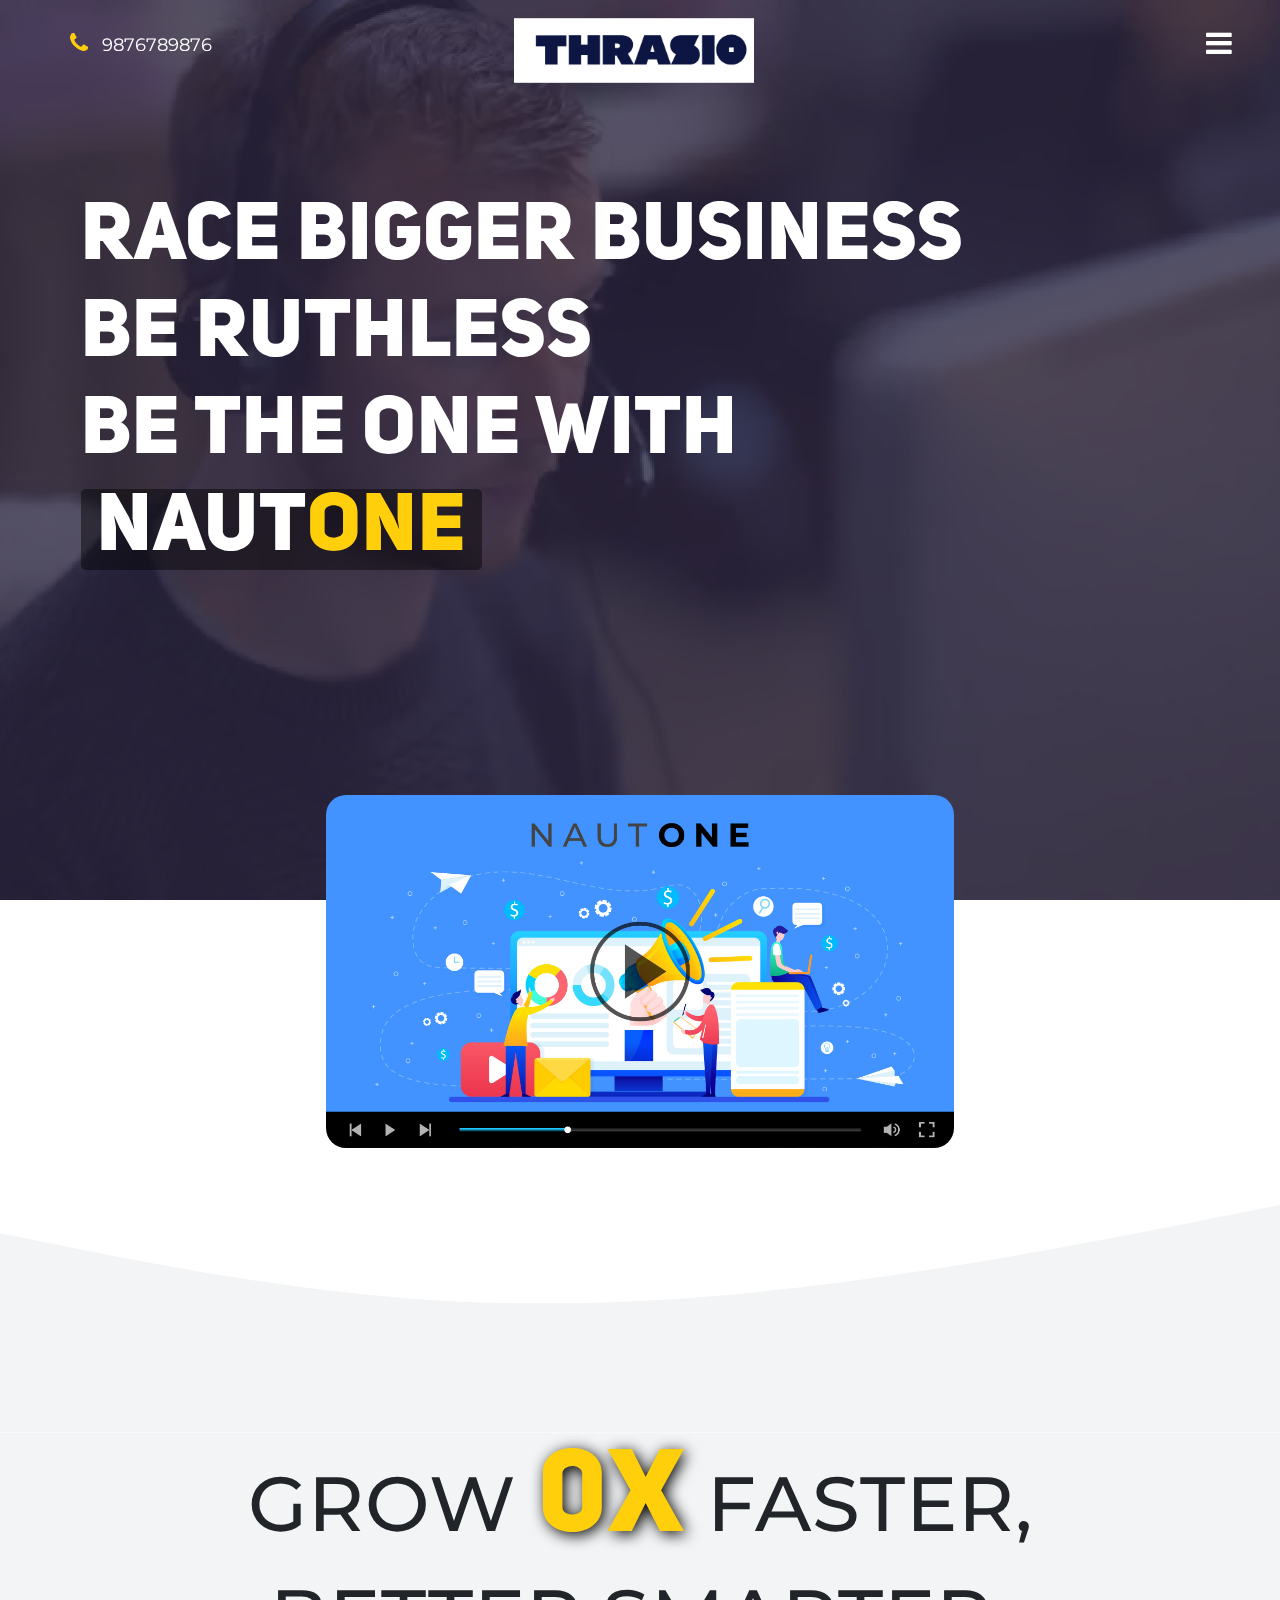
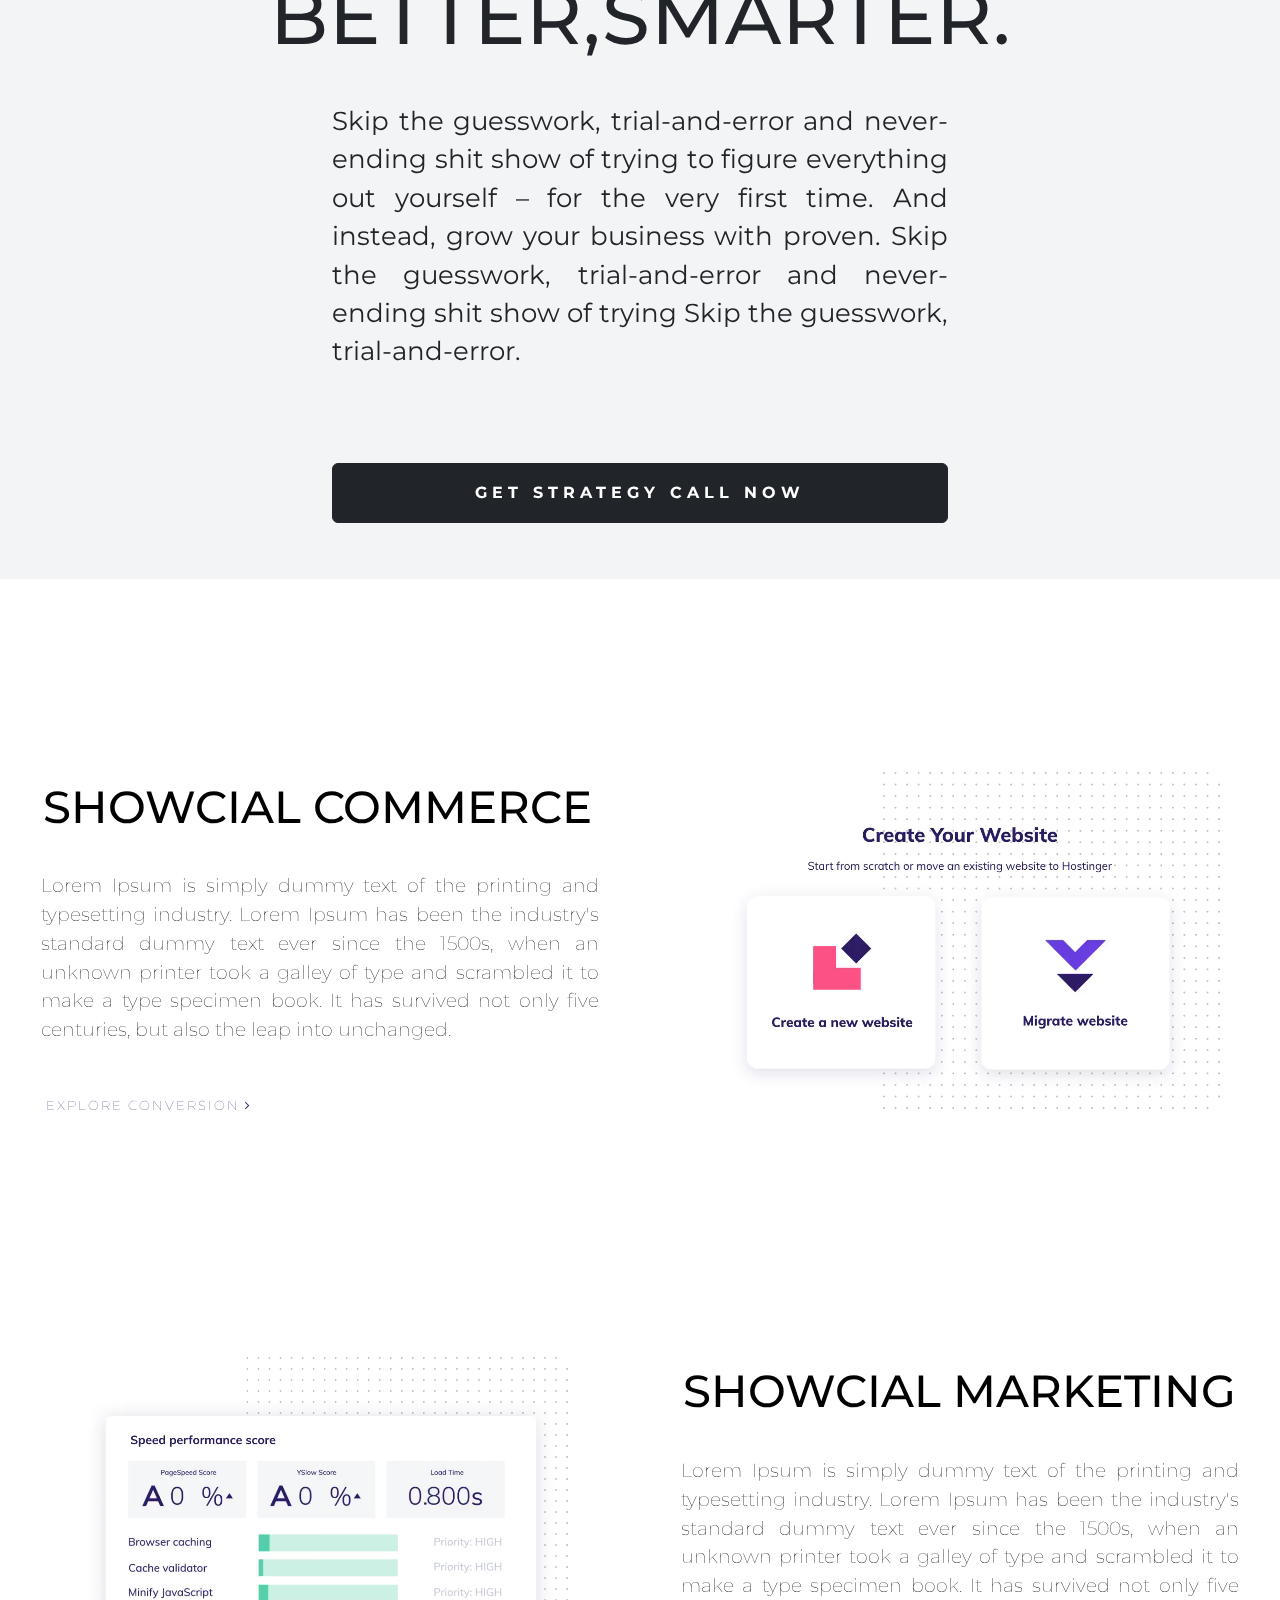
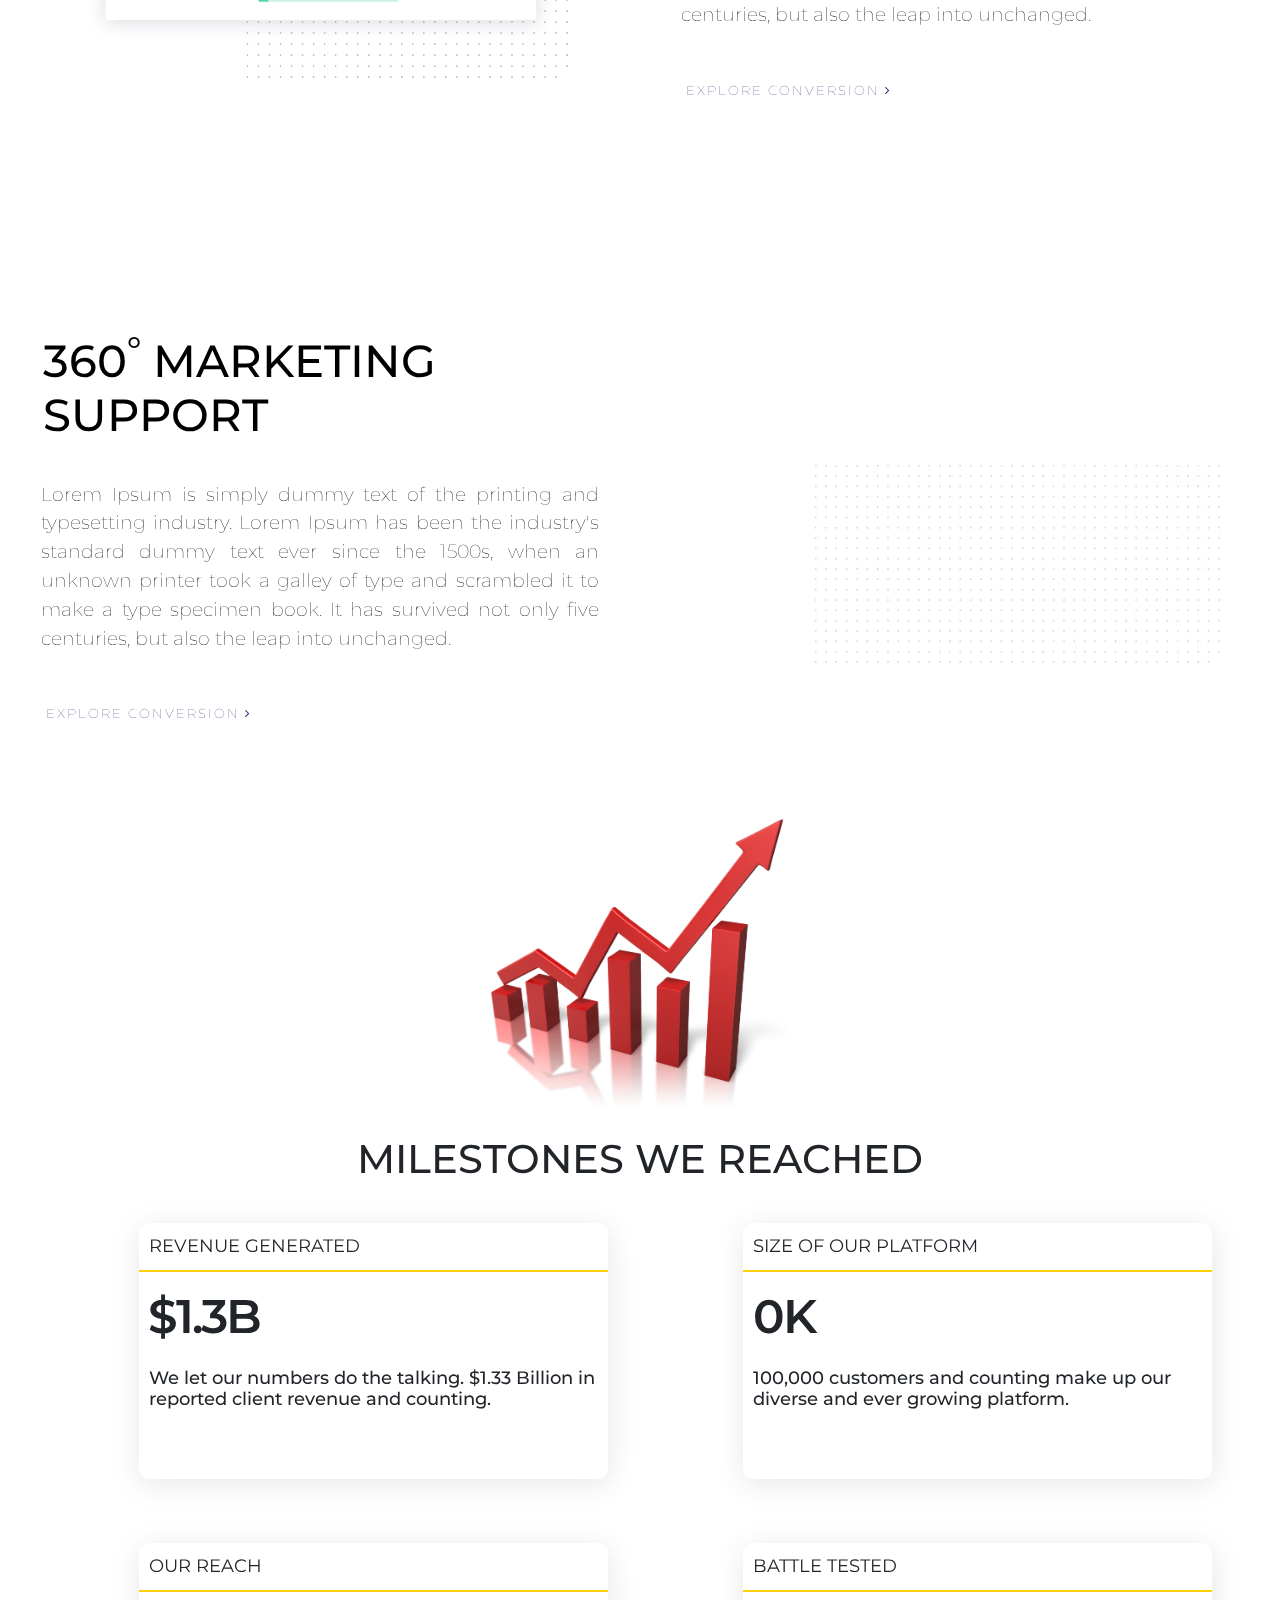
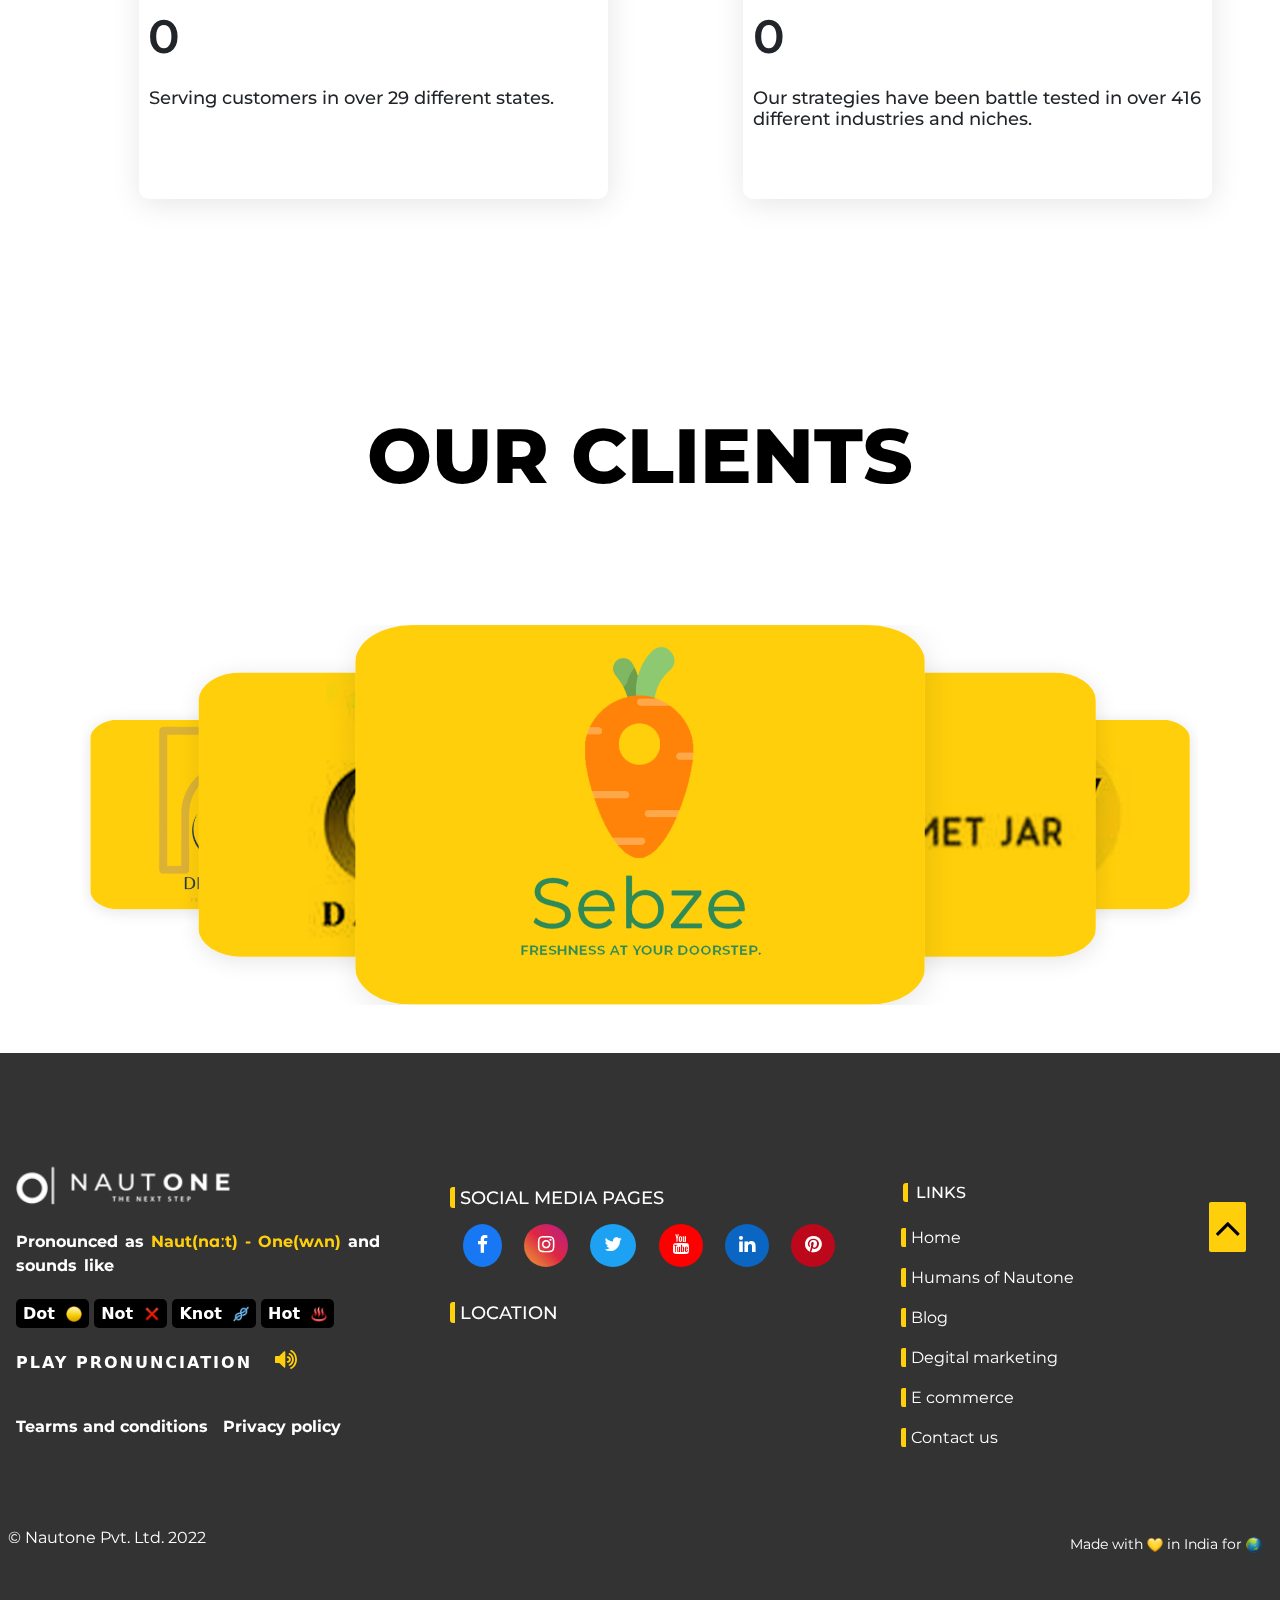
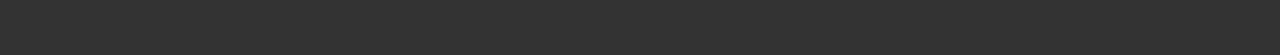
==== commit 32fef1c5: "br1" ====
--- a/index.html
+++ b/index.html
@@ -318,7 +318,7 @@
         <div class="social-handle">
             <a href=""><span style="background-color:#1877f2;"><i class="fa fa-facebook"></i></span></a>
             <a href=""><span class="insta"><i class="fa fa-instagram"></i></span></a>
-            <a href=""><span style="background-color:#1da1f2;"><i class="fa fa-twitter"></i></span></a><br>
+            <a href=""><span style="background-color:#1da1f2;"><i class="fa fa-twitter"></i></span></a>
             <a href=""><span style="background-color:#ff0000;"><i class="fa fa-youtube"></i></span></a>
             <a href=""><span style="background-color:#0a66c2;"><i class="fa fa-linkedin"></i></span></a>
             <a href=""><span style="background-color:#bd081c;"><i class="fa fa-pinterest"></i></span></a>
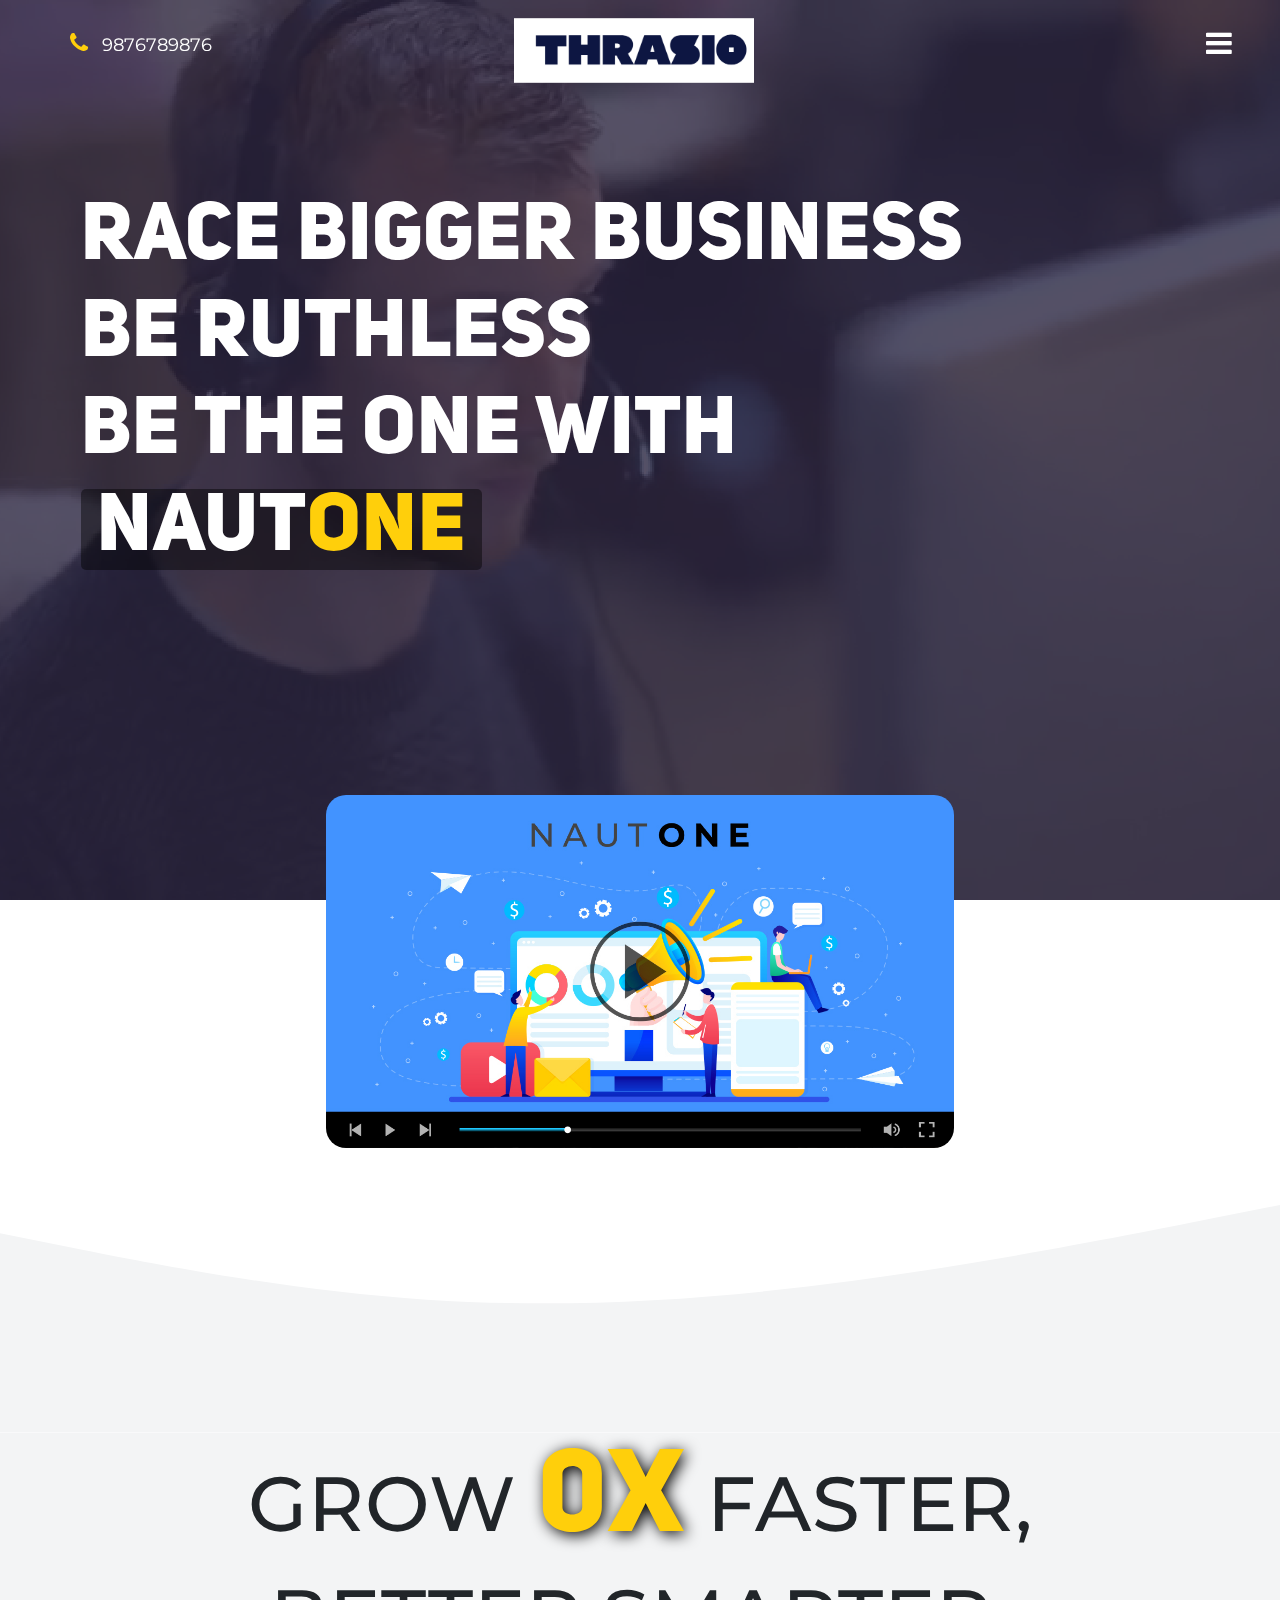
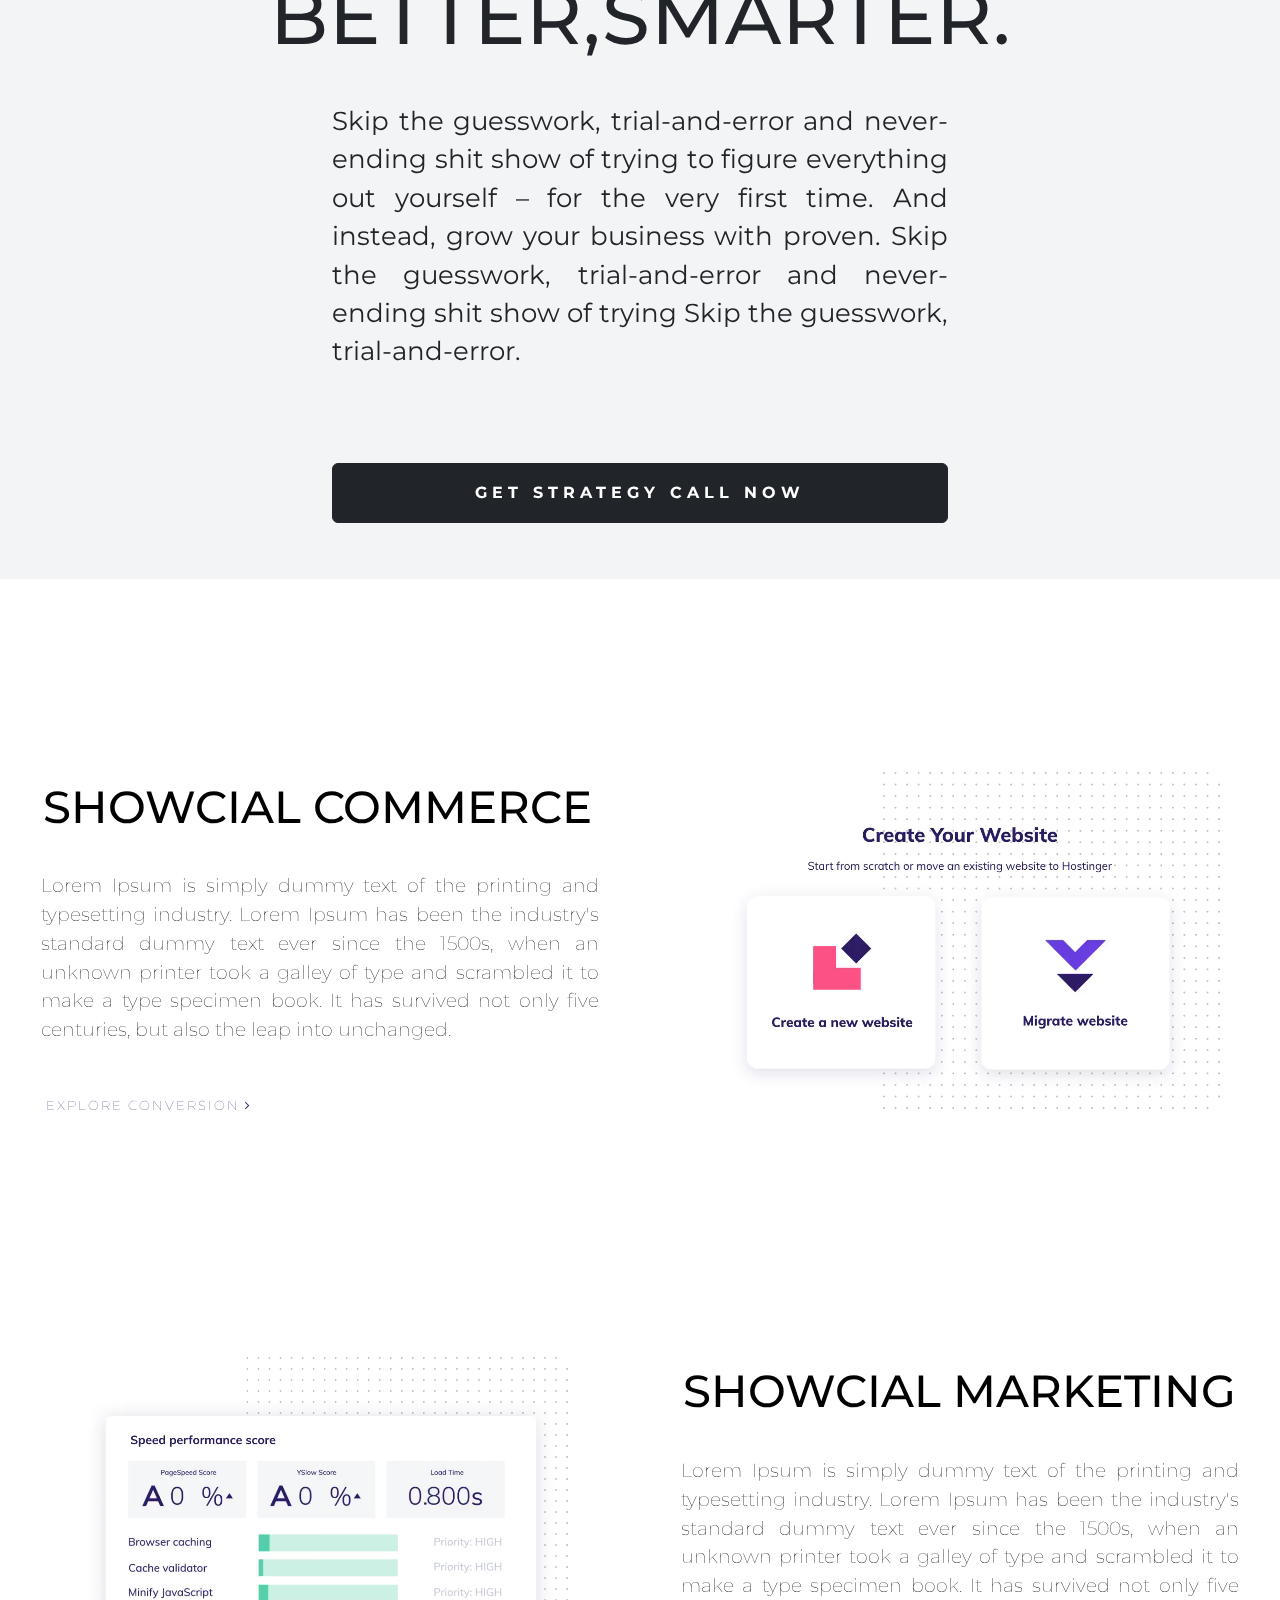
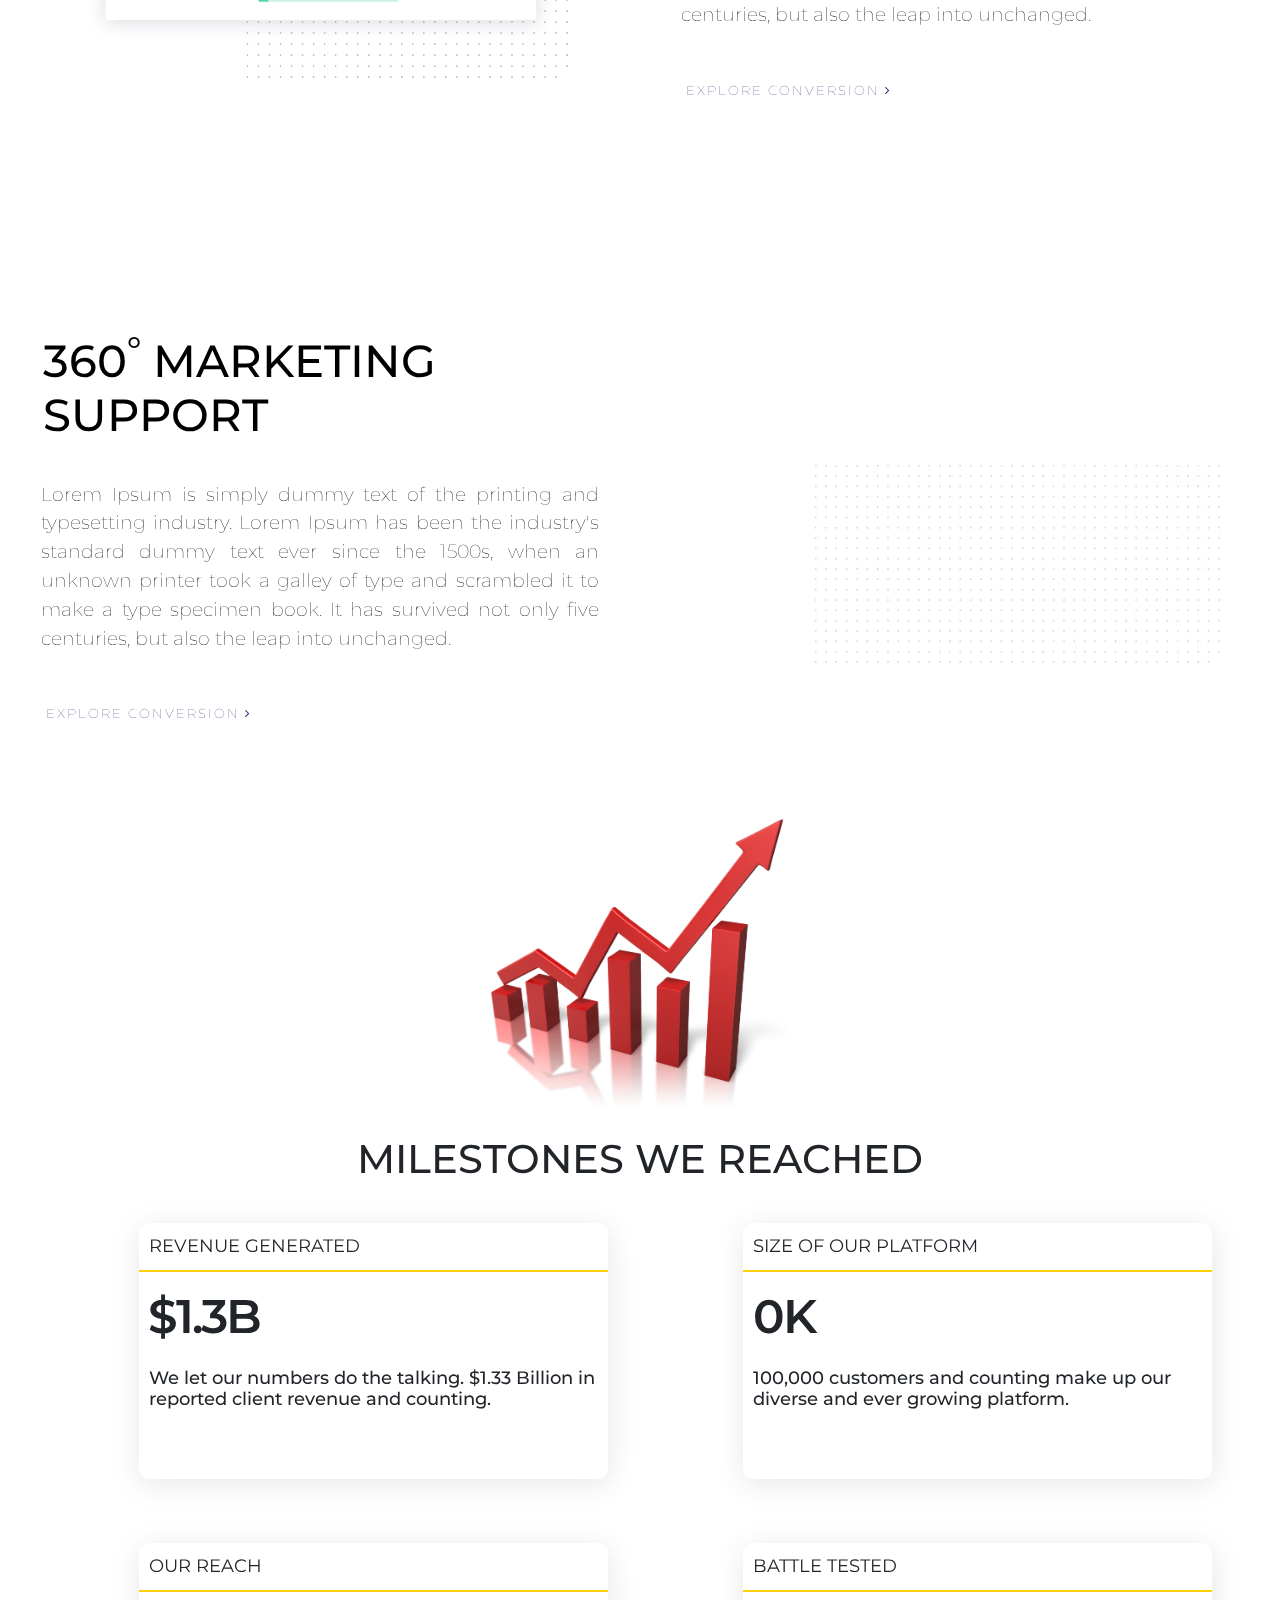
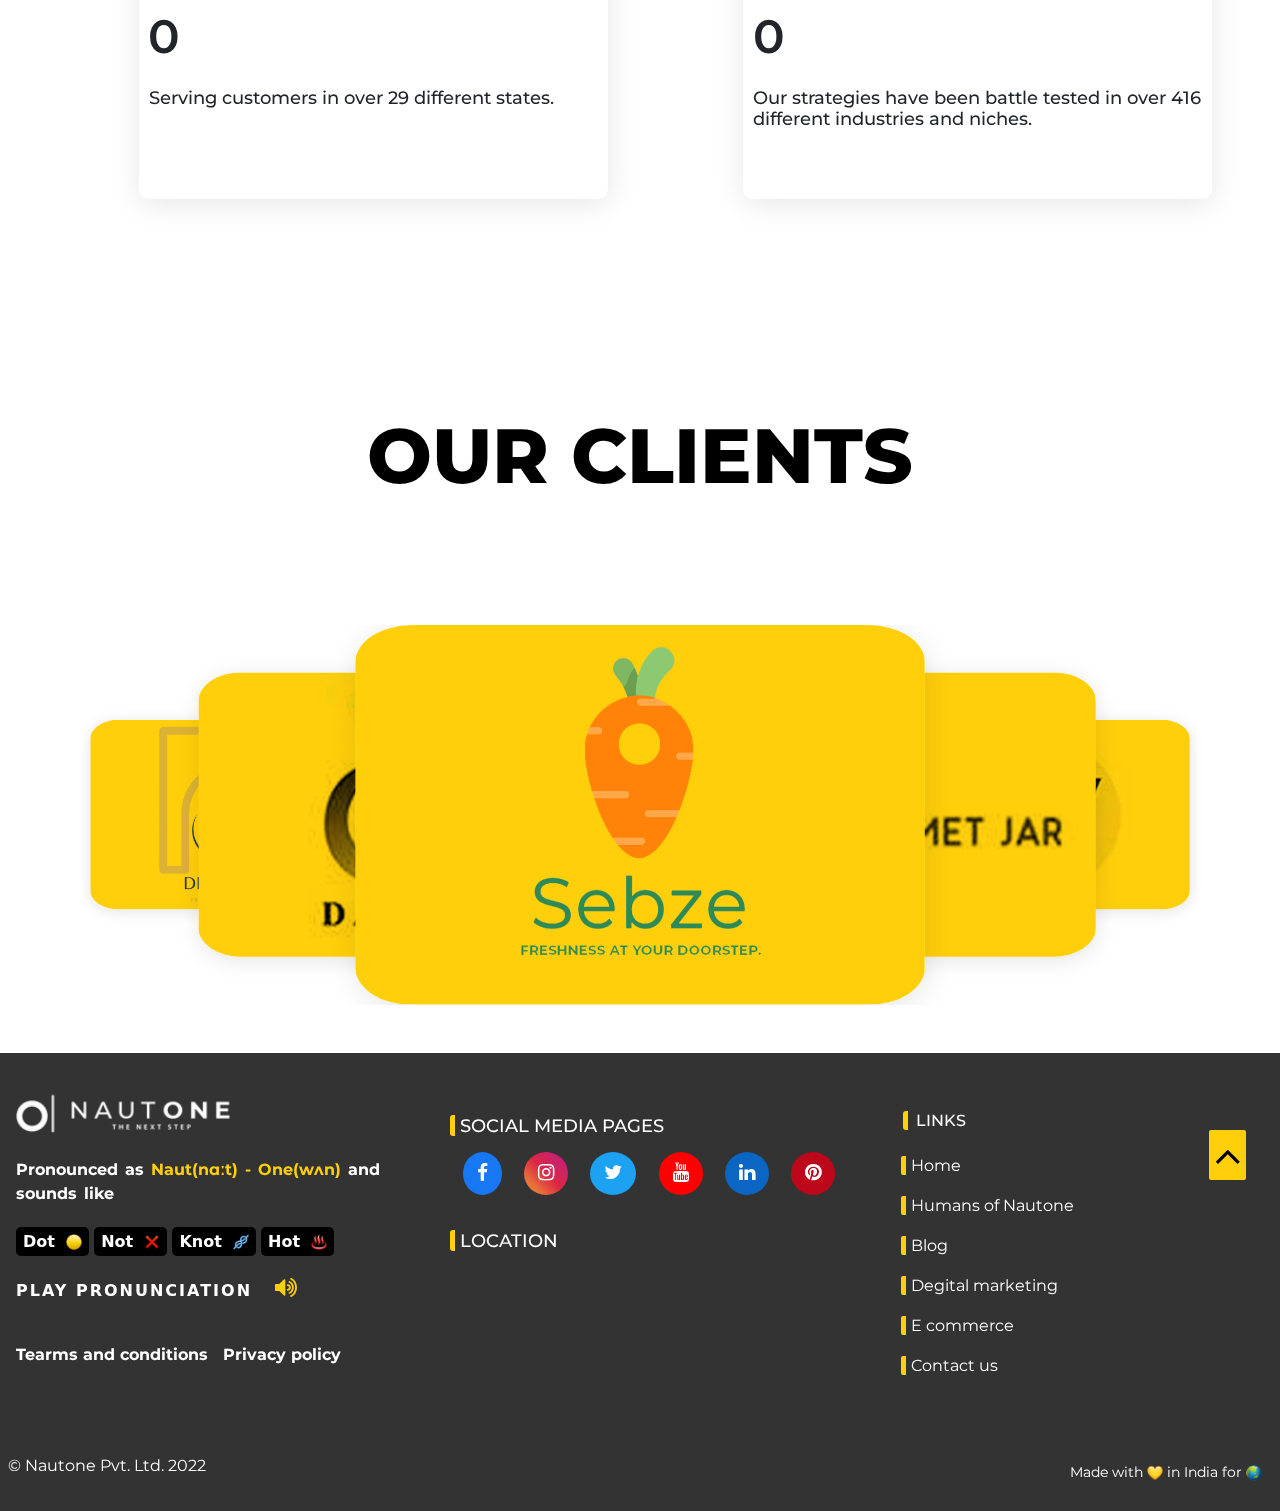
==== commit 993e328f: "done" ====
--- a/index.html
+++ b/index.html
@@ -288,7 +288,7 @@
 
 
 
-<div class="container-fluid footer" style="padding: 10vh 0vh;">
+<div class="container-fluid footer" style="padding: 2vh 0vh;">
     <div class="row">
     <div class="col-md-4">
         <div>
